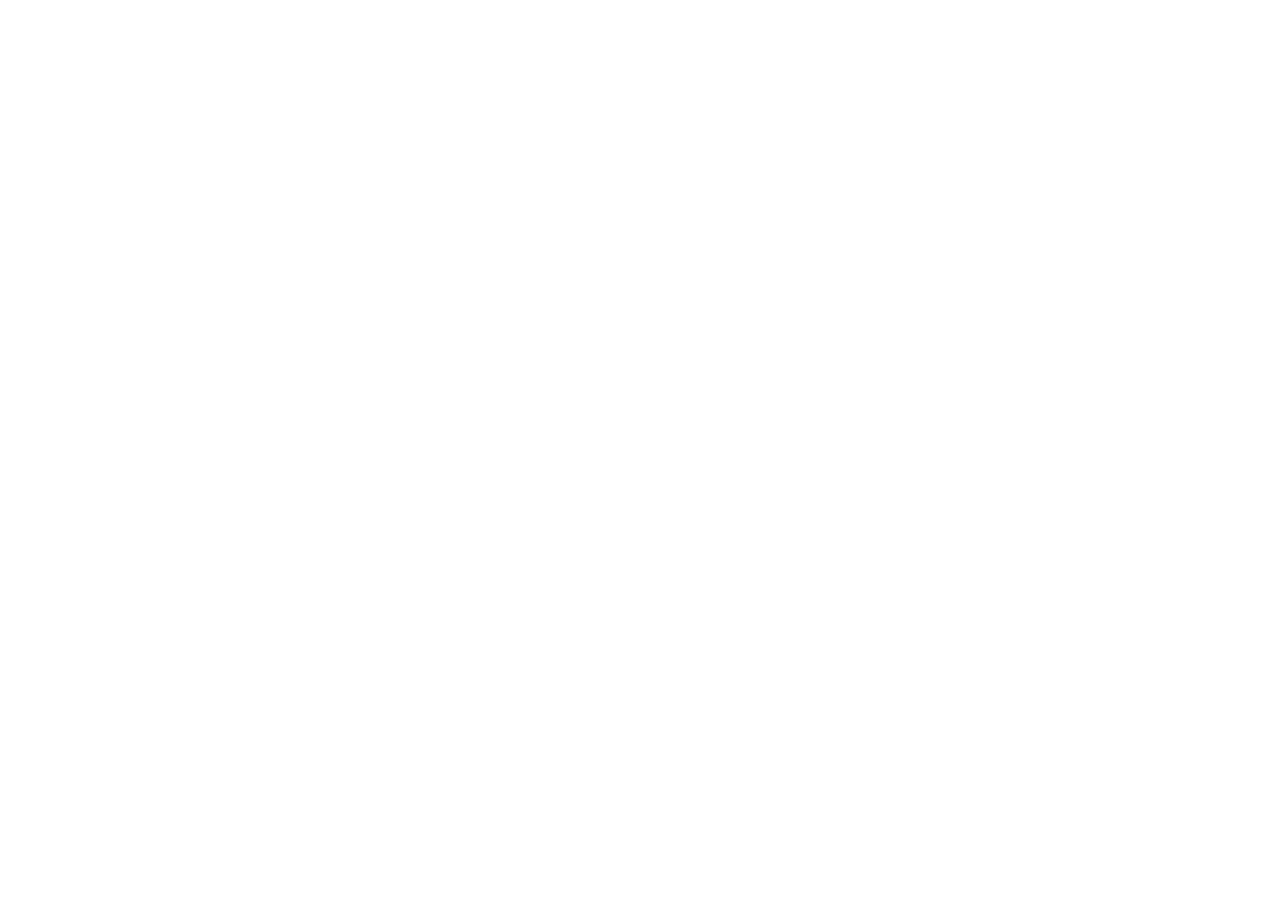
==== web/index.html @ aa8644e4 "uploading files" ====
<!doctype html>
<html lang="en">
  <head>
    <!-- Required meta tags -->
    <meta charset="utf-8">
    <meta name="viewport" content="width=device-width, initial-scale=1, shrink-to-fit=no">
    <link href="https://fonts.googleapis.com/css?family=Roboto:300,400&display=swap" rel="stylesheet">
    <script type="text/javascript" src="/eel.js"></script>
    <link rel="stylesheet" href="fonts/icomoon/style.css">

    <link rel="stylesheet" href="css/owl.carousel.min.css">

    <!-- Bootstrap CSS -->
    <link rel="stylesheet" href="css/bootstrap.min.css">
    
    <!-- Style -->
    <link rel="stylesheet" href="css/style.css">

    <title>Results</title>
  </head>
  <body onload="disp();">
  <script>
    function disp(){
      eel.dispjum()().then((r) => {inh(r);});

    }
    function inh(h){
      cont=document.getElementById("he");
      cont.innerHTML+=h;
     }
  </script>

  <div class="content">
    
    <div class="container">
      <h2 class="mb-5">Results</h2>
      

      <div class="table-responsive" >

        <table class="table table-striped custom-table">
          <thead>
            <tr>
              
              <th scope="col">Order</th>
              <th scope="col">Description</th>
              <th scope="col">Price</th>
              <th scope="col"></th>
            </tr>
          </thead>
          <tbody id="he">
            
          </tbody>
        </table>
      </div>


    </div>

  </div>
    
    

    <script src="js/jquery-3.3.1.min.js"></script>
    <script src="js/popper.min.js"></script>
    <script src="js/bootstrap.min.js"></script>
    <script src="js/main.js"></script>
  </body>
</html>
---- web/fonts/icomoon/style.css ----
@font-face {
  font-family: 'icomoon';
  src:  url('fonts/icomoon.eot?10si43');
  src:  url('fonts/icomoon.eot?10si43#iefix') format('embedded-opentype'),
    url('fonts/icomoon.ttf?10si43') format('truetype'),
    url('fonts/icomoon.woff?10si43') format('woff'),
    url('fonts/icomoon.svg?10si43#icomoon') format('svg');
  font-weight: normal;
  font-style: normal;
}

[class^="icon-"], [class*=" icon-"] {
  /* use !important to prevent issues with browser extensions that change fonts */
  font-family: 'icomoon' !important;
  speak: none;
  font-style: normal;
  font-weight: normal;
  font-variant: normal;
  text-transform: none;
  line-height: 1;

  /* Better Font Rendering =========== */
  -webkit-font-smoothing: antialiased;
  -moz-osx-font-smoothing: grayscale;
}

.icon-asterisk:before {
  content: "\f069";
}
.icon-plus:before {
  content: "\f067";
}
.icon-question:before {
  content: "\f128";
}
.icon-minus:before {
  content: "\f068";
}
.icon-glass:before {
  content: "\f000";
}
.icon-music:before {
  content: "\f001";
}
.icon-search:before {
  content: "\f002";
}
.icon-envelope-o:before {
  content: "\f003";
}
.icon-heart:before {
  content: "\f004";
}
.icon-star:before {
  content: "\f005";
}
.icon-star-o:before {
  content: "\f006";
}
.icon-user:before {
  content: "\f007";
}
.icon-film:before {
  content: "\f008";
}
.icon-th-large:before {
  content: "\f009";
}
.icon-th:before {
  content: "\f00a";
}
.icon-th-list:before {
  content: "\f00b";
}
.icon-check:before {
  content: "\f00c";
}
.icon-close:before {
  content: "\f00d";
}
.icon-remove:before {
  content: "\f00d";
}
.icon-times:before {
  content: "\f00d";
}
.icon-search-plus:before {
  content: "\f00e";
}
.icon-search-minus:before {
  content: "\f010";
}
.icon-power-off:before {
  content: "\f011";
}
.icon-signal:before {
  content: "\f012";
}
.icon-cog:before {
  content: "\f013";
}
.icon-gear:before {
  content: "\f013";
}
.icon-trash-o:before {
  content: "\f014";
}
.icon-home:before {
  content: "\f015";
}
.icon-file-o:before {
  content: "\f016";
}
.icon-clock-o:before {
  content: "\f017";
}
.icon-road:before {
  content: "\f018";
}
.icon-download:before {
  content: "\f019";
}
.icon-arrow-circle-o-down:before {
  content: "\f01a";
}
.icon-arrow-circle-o-up:before {
  content: "\f01b";
}
.icon-inbox:before {
  content: "\f01c";
}
.icon-play-circle-o:before {
  content: "\f01d";
}
.icon-repeat:before {
  content: "\f01e";
}
.icon-rotate-right:before {
  content: "\f01e";
}
.icon-refresh:before {
  content: "\f021";
}
.icon-list-alt:before {
  content: "\f022";
}
.icon-lock:before {
  content: "\f023";
}
.icon-flag:before {
  content: "\f024";
}
.icon-headphones:before {
  content: "\f025";
}
.icon-volume-off:before {
  content: "\f026";
}
.icon-volume-down:before {
  content: "\f027";
}
.icon-volume-up:before {
  content: "\f028";
}
.icon-qrcode:before {
  content: "\f029";
}
.icon-barcode:before {
  content: "\f02a";
}
.icon-tag:before {
  content: "\f02b";
}
.icon-tags:before {
  content: "\f02c";
}
.icon-book:before {
  content: "\f02d";
}
.icon-bookmark:before {
  content: "\f02e";
}
.icon-print:before {
  content: "\f02f";
}
.icon-camera:before {
  content: "\f030";
}
.icon-font:before {
  content: "\f031";
}
.icon-bold:before {
  content: "\f032";
}
.icon-italic:before {
  content: "\f033";
}
.icon-text-height:before {
  content: "\f034";
}
.icon-text-width:before {
  content: "\f035";
}
.icon-align-left:before {
  content: "\f036";
}
.icon-align-center:before {
  content: "\f037";
}
.icon-align-right:before {
  content: "\f038";
}
.icon-align-justify:before {
  content: "\f039";
}
.icon-list:before {
  content: "\f03a";
}
.icon-dedent:before {
  content: "\f03b";
}
.icon-outdent:before {
  content: "\f03b";
}
.icon-indent:before {
  content: "\f03c";
}
.icon-video-camera:before {
  content: "\f03d";
}
.icon-image:before {
  content: "\f03e";
}
.icon-photo:before {
  content: "\f03e";
}
.icon-picture-o:before {
  content: "\f03e";
}
.icon-pencil:before {
  content: "\f040";
}
.icon-map-marker:before {
  content: "\f041";
}
.icon-adjust:before {
  content: "\f042";
}
.icon-tint:before {
  content: "\f043";
}
.icon-edit:before {
  content: "\f044";
}
.icon-pencil-square-o:before {
  content: "\f044";
}
.icon-share-square-o:before {
  content: "\f045";
}
.icon-check-square-o:before {
  content: "\f046";
}
.icon-arrows:before {
  content: "\f047";
}
.icon-step-backward:before {
  content: "\f048";
}
.icon-fast-backward:before {
  content: "\f049";
}
.icon-backward:before {
  content: "\f04a";
}
.icon-play:before {
  content: "\f04b";
}
.icon-pause:before {
  content: "\f04c";
}
.icon-stop:before {
  content: "\f04d";
}
.icon-forward:before {
  content: "\f04e";
}
.icon-fast-forward:before {
  content: "\f050";
}
.icon-step-forward:before {
  content: "\f051";
}
.icon-eject:before {
  content: "\f052";
}
.icon-chevron-left:before {
  content: "\f053";
}
.icon-chevron-right:before {
  content: "\f054";
}
.icon-plus-circle:before {
  content: "\f055";
}
.icon-minus-circle:before {
  content: "\f056";
}
.icon-times-circle:before {
  content: "\f057";
}
.icon-check-circle:before {
  content: "\f058";
}
.icon-question-circle:before {
  content: "\f059";
}
.icon-info-circle:before {
  content: "\f05a";
}
.icon-crosshairs:before {
  content: "\f05b";
}
.icon-times-circle-o:before {
  content: "\f05c";
}
.icon-check-circle-o:before {
  content: "\f05d";
}
.icon-ban:before {
  content: "\f05e";
}
.icon-arrow-left:before {
  content: "\f060";
}
.icon-arrow-right:before {
  content: "\f061";
}
.icon-arrow-up:before {
  content: "\f062";
}
.icon-arrow-down:before {
  content: "\f063";
}
.icon-mail-forward:before {
  content: "\f064";
}
.icon-share:before {
  content: "\f064";
}
.icon-expand:before {
  content: "\f065";
}
.icon-compress:before {
  content: "\f066";
}
.icon-exclamation-circle:before {
  content: "\f06a";
}
.icon-gift:before {
  content: "\f06b";
}
.icon-leaf:before {
  content: "\f06c";
}
.icon-fire:before {
  content: "\f06d";
}
.icon-eye:before {
  content: "\f06e";
}
.icon-eye-slash:before {
  content: "\f070";
}
.icon-exclamation-triangle:before {
  content: "\f071";
}
.icon-warning:before {
  content: "\f071";
}
.icon-plane:before {
  content: "\f072";
}
.icon-calendar:before {
  content: "\f073";
}
.icon-random:before {
  content: "\f074";
}
.icon-comment:before {
  content: "\f075";
}
.icon-magnet:before {
  content: "\f076";
}
.icon-chevron-up:before {
  content: "\f077";
}
.icon-chevron-down:before {
  content: "\f078";
}
.icon-retweet:before {
  content: "\f079";
}
.icon-shopping-cart:before {
  content: "\f07a";
}
.icon-folder:before {
  content: "\f07b";
}
.icon-folder-open:before {
  content: "\f07c";
}
.icon-arrows-v:before {
  content: "\f07d";
}
.icon-arrows-h:before {
  content: "\f07e";
}
.icon-bar-chart:before {
  content: "\f080";
}
.icon-bar-chart-o:before {
  content: "\f080";
}
.icon-twitter-square:before {
  content: "\f081";
}
.icon-facebook-square:before {
  content: "\f082";
}
.icon-camera-retro:before {
  content: "\f083";
}
.icon-key:before {
  content: "\f084";
}
.icon-cogs:before {
  content: "\f085";
}
.icon-gears:before {
  content: "\f085";
}
.icon-comments:before {
  content: "\f086";
}
.icon-thumbs-o-up:before {
  content: "\f087";
}
.icon-thumbs-o-down:before {
  content: "\f088";
}
.icon-star-half:before {
  content: "\f089";
}
.icon-heart-o:before {
  content: "\f08a";
}
.icon-sign-out:before {
  content: "\f08b";
}
.icon-linkedin-square:before {
  content: "\f08c";
}
.icon-thumb-tack:before {
  content: "\f08d";
}
.icon-external-link:before {
  content: "\f08e";
}
.icon-sign-in:before {
  content: "\f090";
}
.icon-trophy:before {
  content: "\f091";
}
.icon-github-square:before {
  content: "\f092";
}
.icon-upload:before {
  content: "\f093";
}
.icon-lemon-o:before {
  content: "\f094";
}
.icon-phone:before {
  content: "\f095";
}
.icon-square-o:before {
  content: "\f096";
}
.icon-bookmark-o:before {
  content: "\f097";
}
.icon-phone-square:before {
  content: "\f098";
}
.icon-twitter:before {
  content: "\f099";
}
.icon-facebook:before {
  content: "\f09a";
}
.icon-facebook-f:before {
  content: "\f09a";
}
.icon-github:before {
  content: "\f09b";
}
.icon-unlock:before {
  content: "\f09c";
}
.icon-credit-card:before {
  content: "\f09d";
}
.icon-feed:before {
  content: "\f09e";
}
.icon-rss:before {
  content: "\f09e";
}
.icon-hdd-o:before {
  content: "\f0a0";
}
.icon-bullhorn:before {
  content: "\f0a1";
}
.icon-bell-o:before {
  content: "\f0a2";
}
.icon-certificate:before {
  content: "\f0a3";
}
.icon-hand-o-right:before {
  content: "\f0a4";
}
.icon-hand-o-left:before {
  content: "\f0a5";
}
.icon-hand-o-up:before {
  content: "\f0a6";
}
.icon-hand-o-down:before {
  content: "\f0a7";
}
.icon-arrow-circle-left:before {
  content: "\f0a8";
}
.icon-arrow-circle-right:before {
  content: "\f0a9";
}
.icon-arrow-circle-up:before {
  content: "\f0aa";
}
.icon-arrow-circle-down:before {
  content: "\f0ab";
}
.icon-globe:before {
  content: "\f0ac";
}
.icon-wrench:before {
  content: "\f0ad";
}
.icon-tasks:before {
  content: "\f0ae";
}
.icon-filter:before {
  content: "\f0b0";
}
.icon-briefcase:before {
  content: "\f0b1";
}
.icon-arrows-alt:before {
  content: "\f0b2";
}
.icon-group:before {
  content: "\f0c0";
}
.icon-users:before {
  content: "\f0c0";
}
.icon-chain:before {
  content: "\f0c1";
}
.icon-link:before {
  content: "\f0c1";
}
.icon-cloud:before {
  content: "\f0c2";
}
.icon-flask:before {
  content: "\f0c3";
}
.icon-cut:before {
  content: "\f0c4";
}
.icon-scissors:before {
  content: "\f0c4";
}
.icon-copy:before {
  content: "\f0c5";
}
.icon-files-o:before {
  content: "\f0c5";
}
.icon-paperclip:before {
  content: "\f0c6";
}
.icon-floppy-o:before {
  content: "\f0c7";
}
.icon-save:before {
  content: "\f0c7";
}
.icon-square:before {
  content: "\f0c8";
}
.icon-bars:before {
  content: "\f0c9";
}
.icon-navicon:before {
  content: "\f0c9";
}
.icon-reorder:before {
  content: "\f0c9";
}
.icon-list-ul:before {
  content: "\f0ca";
}
.icon-list-ol:before {
  content: "\f0cb";
}
.icon-strikethrough:before {
  content: "\f0cc";
}
.icon-underline:before {
  content: "\f0cd";
}
.icon-table:before {
  content: "\f0ce";
}
.icon-magic:before {
  content: "\f0d0";
}
.icon-truck:before {
  content: "\f0d1";
}
.icon-pinterest:before {
  content: "\f0d2";
}
.icon-pinterest-square:before {
  content: "\f0d3";
}
.icon-google-plus-square:before {
  content: "\f0d4";
}
.icon-google-plus:before {
  content: "\f0d5";
}
.icon-money:before {
  content: "\f0d6";
}
.icon-caret-down:before {
  content: "\f0d7";
}
.icon-caret-up:before {
  content: "\f0d8";
}
.icon-caret-left:before {
  content: "\f0d9";
}
.icon-caret-right:before {
  content: "\f0da";
}
.icon-columns:before {
  content: "\f0db";
}
.icon-sort:before {
  content: "\f0dc";
}
.icon-unsorted:before {
  content: "\f0dc";
}
.icon-sort-desc:before {
  content: "\f0dd";
}
.icon-sort-down:before {
  content: "\f0dd";
}
.icon-sort-asc:before {
  content: "\f0de";
}
.icon-sort-up:before {
  content: "\f0de";
}
.icon-envelope:before {
  content: "\f0e0";
}
.icon-linkedin:before {
  content: "\f0e1";
}
.icon-rotate-left:before {
  content: "\f0e2";
}
.icon-undo:before {
  content: "\f0e2";
}
.icon-gavel:before {
  content: "\f0e3";
}
.icon-legal:before {
  content: "\f0e3";
}
.icon-dashboard:before {
  content: "\f0e4";
}
.icon-tachometer:before {
  content: "\f0e4";
}
.icon-comment-o:before {
  content: "\f0e5";
}
.icon-comments-o:before {
  content: "\f0e6";
}
.icon-bolt:before {
  content: "\f0e7";
}
.icon-flash:before {
  content: "\f0e7";
}
.icon-sitemap:before {
  content: "\f0e8";
}
.icon-umbrella:before {
  content: "\f0e9";
}
.icon-clipboard:before {
  content: "\f0ea";
}
.icon-paste:before {
  content: "\f0ea";
}
.icon-lightbulb-o:before {
  content: "\f0eb";
}
.icon-exchange:before {
  content: "\f0ec";
}
.icon-cloud-download:before {
  content: "\f0ed";
}
.icon-cloud-upload:before {
  content: "\f0ee";
}
.icon-user-md:before {
  content: "\f0f0";
}
.icon-stethoscope:before {
  content: "\f0f1";
}
.icon-suitcase:before {
  content: "\f0f2";
}
.icon-bell:before {
  content: "\f0f3";
}
.icon-coffee:before {
  content: "\f0f4";
}
.icon-cutlery:before {
  content: "\f0f5";
}
.icon-file-text-o:before {
  content: "\f0f6";
}
.icon-building-o:before {
  content: "\f0f7";
}
.icon-hospital-o:before {
  content: "\f0f8";
}
.icon-ambulance:before {
  content: "\f0f9";
}
.icon-medkit:before {
  content: "\f0fa";
}
.icon-fighter-jet:before {
  content: "\f0fb";
}
.icon-beer:before {
  content: "\f0fc";
}
.icon-h-square:before {
  content: "\f0fd";
}
.icon-plus-square:before {
  content: "\f0fe";
}
.icon-angle-double-left:before {
  content: "\f100";
}
.icon-angle-double-right:before {
  content: "\f101";
}
.icon-angle-double-up:before {
  content: "\f102";
}
.icon-angle-double-down:before {
  content: "\f103";
}
.icon-angle-left:before {
  content: "\f104";
}
.icon-angle-right:before {
  content: "\f105";
}
.icon-angle-up:before {
  content: "\f106";
}
.icon-angle-down:before {
  content: "\f107";
}
.icon-desktop:before {
  content: "\f108";
}
.icon-laptop:before {
  content: "\f109";
}
.icon-tablet:before {
  content: "\f10a";
}
.icon-mobile:before {
  content: "\f10b";
}
.icon-mobile-phone:before {
  content: "\f10b";
}
.icon-circle-o:before {
  content: "\f10c";
}
.icon-quote-left:before {
  content: "\f10d";
}
.icon-quote-right:before {
  content: "\f10e";
}
.icon-spinner:before {
  content: "\f110";
}
.icon-circle:before {
  content: "\f111";
}
.icon-mail-reply:before {
  content: "\f112";
}
.icon-reply:before {
  content: "\f112";
}
.icon-github-alt:before {
  content: "\f113";
}
.icon-folder-o:before {
  content: "\f114";
}
.icon-folder-open-o:before {
  content: "\f115";
}
.icon-smile-o:before {
  content: "\f118";
}
.icon-frown-o:before {
  content: "\f119";
}
.icon-meh-o:before {
  content: "\f11a";
}
.icon-gamepad:before {
  content: "\f11b";
}
.icon-keyboard-o:before {
  content: "\f11c";
}
.icon-flag-o:before {
  content: "\f11d";
}
.icon-flag-checkered:before {
  content: "\f11e";
}
.icon-terminal:before {
  content: "\f120";
}
.icon-code:before {
  content: "\f121";
}
.icon-mail-reply-all:before {
  content: "\f122";
}
.icon-reply-all:before {
  content: "\f122";
}
.icon-star-half-empty:before {
  content: "\f123";
}
.icon-star-half-full:before {
  content: "\f123";
}
.icon-star-half-o:before {
  content: "\f123";
}
.icon-location-arrow:before {
  content: "\f124";
}
.icon-crop:before {
  content: "\f125";
}
.icon-code-fork:before {
  content: "\f126";
}
.icon-chain-broken:before {
  content: "\f127";
}
.icon-unlink:before {
  content: "\f127";
}
.icon-info:before {
  content: "\f129";
}
.icon-exclamation:before {
  content: "\f12a";
}
.icon-superscript:before {
  content: "\f12b";
}
.icon-subscript:before {
  content: "\f12c";
}
.icon-eraser:before {
  content: "\f12d";
}
.icon-puzzle-piece:before {
  content: "\f12e";
}
.icon-microphone:before {
  content: "\f130";
}
.icon-microphone-slash:before {
  content: "\f131";
}
.icon-shield:before {
  content: "\f132";
}
.icon-calendar-o:before {
  content: "\f133";
}
.icon-fire-extinguisher:before {
  content: "\f134";
}
.icon-rocket:before {
  content: "\f135";
}
.icon-maxcdn:before {
  content: "\f136";
}
.icon-chevron-circle-left:before {
  content: "\f137";
}
.icon-chevron-circle-right:before {
  content: "\f138";
}
.icon-chevron-circle-up:before {
  content: "\f139";
}
.icon-chevron-circle-down:before {
  content: "\f13a";
}
.icon-html5:before {
  content: "\f13b";
}
.icon-css3:before {
  content: "\f13c";
}
.icon-anchor:before {
  content: "\f13d";
}
.icon-unlock-alt:before {
  content: "\f13e";
}
.icon-bullseye:before {
  content: "\f140";
}
.icon-ellipsis-h:before {
  content: "\f141";
}
.icon-ellipsis-v:before {
  content: "\f142";
}
.icon-rss-square:before {
  content: "\f143";
}
.icon-play-circle:before {
  content: "\f144";
}
.icon-ticket:before {
  content: "\f145";
}
.icon-minus-square:before {
  content: "\f146";
}
.icon-minus-square-o:before {
  content: "\f147";
}
.icon-level-up:before {
  content: "\f148";
}
.icon-level-down:before {
  content: "\f149";
}
.icon-check-square:before {
  content: "\f14a";
}
.icon-pencil-square:before {
  content: "\f14b";
}
.icon-external-link-square:before {
  content: "\f14c";
}
.icon-share-square:before {
  content: "\f14d";
}
.icon-compass:before {
  content: "\f14e";
}
.icon-caret-square-o-down:before {
  content: "\f150";
}
.icon-toggle-down:before {
  content: "\f150";
}
.icon-caret-square-o-up:before {
  content: "\f151";
}
.icon-toggle-up:before {
  content: "\f151";
}
.icon-caret-square-o-right:before {
  content: "\f152";
}
.icon-toggle-right:before {
  content: "\f152";
}
.icon-eur:before {
  content: "\f153";
}
.icon-euro:before {
  content: "\f153";
}
.icon-gbp:before {
  content: "\f154";
}
.icon-dollar:before {
  content: "\f155";
}
.icon-usd:before {
  content: "\f155";
}
.icon-inr:before {
  content: "\f156";
}
.icon-rupee:before {
  content: "\f156";
}
.icon-cny:before {
  content: "\f157";
}
.icon-jpy:before {
  content: "\f157";
}
.icon-rmb:before {
  content: "\f157";
}
.icon-yen:before {
  content: "\f157";
}
.icon-rouble:before {
  content: "\f158";
}
.icon-rub:before {
  content: "\f158";
}
.icon-ruble:before {
  content: "\f158";
}
.icon-krw:before {
  content: "\f159";
}
.icon-won:before {
  content: "\f159";
}
.icon-bitcoin:before {
  content: "\f15a";
}
.icon-btc:before {
  content: "\f15a";
}
.icon-file:before {
  content: "\f15b";
}
.icon-file-text:before {
  content: "\f15c";
}
.icon-sort-alpha-asc:before {
  content: "\f15d";
}
.icon-sort-alpha-desc:before {
  content: "\f15e";
}
.icon-sort-amount-asc:before {
  content: "\f160";
}
.icon-sort-amount-desc:before {
  content: "\f161";
}
.icon-sort-numeric-asc:before {
  content: "\f162";
}
.icon-sort-numeric-desc:before {
  content: "\f163";
}
.icon-thumbs-up:before {
  content: "\f164";
}
.icon-thumbs-down:before {
  content: "\f165";
}
.icon-youtube-square:before {
  content: "\f166";
}
.icon-youtube:before {
  content: "\f167";
}
.icon-xing:before {
  content: "\f168";
}
.icon-xing-square:before {
  content: "\f169";
}
.icon-youtube-play:before {
  content: "\f16a";
}
.icon-dropbox:before {
  content: "\f16b";
}
.icon-stack-overflow:before {
  content: "\f16c";
}
.icon-instagram:before {
  content: "\f16d";
}
.icon-flickr:before {
  content: "\f16e";
}
.icon-adn:before {
  content: "\f170";
}
.icon-bitbucket:before {
  content: "\f171";
}
.icon-bitbucket-square:before {
  content: "\f172";
}
.icon-tumblr:before {
  content: "\f173";
}
.icon-tumblr-square:before {
  content: "\f174";
}
.icon-long-arrow-down:before {
  content: "\f175";
}
.icon-long-arrow-up:before {
  content: "\f176";
}
.icon-long-arrow-left:before {
  content: "\f177";
}
.icon-long-arrow-right:before {
  content: "\f178";
}
.icon-apple:before {
  content: "\f179";
}
.icon-windows:before {
  content: "\f17a";
}
.icon-android:before {
  content: "\f17b";
}
.icon-linux:before {
  content: "\f17c";
}
.icon-dribbble:before {
  content: "\f17d";
}
.icon-skype:before {
  content: "\f17e";
}
.icon-foursquare:before {
  content: "\f180";
}
.icon-trello:before {
  content: "\f181";
}
.icon-female:before {
  content: "\f182";
}
.icon-male:before {
  content: "\f183";
}
.icon-gittip:before {
  content: "\f184";
}
.icon-gratipay:before {
  content: "\f184";
}
.icon-sun-o:before {
  content: "\f185";
}
.icon-moon-o:before {
  content: "\f186";
}
.icon-archive:before {
  content: "\f187";
}
.icon-bug:before {
  content: "\f188";
}
.icon-vk:before {
  content: "\f189";
}
.icon-weibo:before {
  content: "\f18a";
}
.icon-renren:before {
  content: "\f18b";
}
.icon-pagelines:before {
  content: "\f18c";
}
.icon-stack-exchange:before {
  content: "\f18d";
}
.icon-arrow-circle-o-right:before {
  content: "\f18e";
}
.icon-arrow-circle-o-left:before {
  content: "\f190";
}
.icon-caret-square-o-left:before {
  content: "\f191";
}
.icon-toggle-left:before {
  content: "\f191";
}
.icon-dot-circle-o:before {
  content: "\f192";
}
.icon-wheelchair:before {
  content: "\f193";
}
.icon-vimeo-square:before {
  content: "\f194";
}
.icon-try:before {
  content: "\f195";
}
.icon-turkish-lira:before {
  content: "\f195";
}
.icon-plus-square-o:before {
  content: "\f196";
}
.icon-space-shuttle:before {
  content: "\f197";
}
.icon-slack:before {
  content: "\f198";
}
.icon-envelope-square:before {
  content: "\f199";
}
.icon-wordpress:before {
  content: "\f19a";
}
.icon-openid:before {
  content: "\f19b";
}
.icon-bank:before {
  content: "\f19c";
}
.icon-institution:before {
  content: "\f19c";
}
.icon-university:before {
  content: "\f19c";
}
.icon-graduation-cap:before {
  content: "\f19d";
}
.icon-mortar-board:before {
  content: "\f19d";
}
.icon-yahoo:before {
  content: "\f19e";
}
.icon-google:before {
  content: "\f1a0";
}
.icon-reddit:before {
  content: "\f1a1";
}
.icon-reddit-square:before {
  content: "\f1a2";
}
.icon-stumbleupon-circle:before {
  content: "\f1a3";
}
.icon-stumbleupon:before {
  content: "\f1a4";
}
.icon-delicious:before {
  content: "\f1a5";
}
.icon-digg:before {
  content: "\f1a6";
}
.icon-pied-piper-pp:before {
  content: "\f1a7";
}
.icon-pied-piper-alt:before {
  content: "\f1a8";
}
.icon-drupal:before {
  content: "\f1a9";
}
.icon-joomla:before {
  content: "\f1aa";
}
.icon-language:before {
  content: "\f1ab";
}
.icon-fax:before {
  content: "\f1ac";
}
.icon-building:before {
  content: "\f1ad";
}
.icon-child:before {
  content: "\f1ae";
}
.icon-paw:before {
  content: "\f1b0";
}
.icon-spoon:before {
  content: "\f1b1";
}
.icon-cube:before {
  content: "\f1b2";
}
.icon-cubes:before {
  content: "\f1b3";
}
.icon-behance:before {
  content: "\f1b4";
}
.icon-behance-square:before {
  content: "\f1b5";
}
.icon-steam:before {
  content: "\f1b6";
}
.icon-steam-square:before {
  content: "\f1b7";
}
.icon-recycle:before {
  content: "\f1b8";
}
.icon-automobile:before {
  content: "\f1b9";
}
.icon-car:before {
  content: "\f1b9";
}
.icon-cab:before {
  content: "\f1ba";
}
.icon-taxi:before {
  content: "\f1ba";
}
.icon-tree:before {
  content: "\f1bb";
}
.icon-spotify:before {
  content: "\f1bc";
}
.icon-deviantart:before {
  content: "\f1bd";
}
.icon-soundcloud:before {
  content: "\f1be";
}
.icon-database:before {
  content: "\f1c0";
}
.icon-file-pdf-o:before {
  content: "\f1c1";
}
.icon-file-word-o:before {
  content: "\f1c2";
}
.icon-file-excel-o:before {
  content: "\f1c3";
}
.icon-file-powerpoint-o:before {
  content: "\f1c4";
}
.icon-file-image-o:before {
  content: "\f1c5";
}
.icon-file-photo-o:before {
  content: "\f1c5";
}
.icon-file-picture-o:before {
  content: "\f1c5";
}
.icon-file-archive-o:before {
  content: "\f1c6";
}
.icon-file-zip-o:before {
  content: "\f1c6";
}
.icon-file-audio-o:before {
  content: "\f1c7";
}
.icon-file-sound-o:before {
  content: "\f1c7";
}
.icon-file-movie-o:before {
  content: "\f1c8";
}
.icon-file-video-o:before {
  content: "\f1c8";
}
.icon-file-code-o:before {
  content: "\f1c9";
}
.icon-vine:before {
  content: "\f1ca";
}
.icon-codepen:before {
  content: "\f1cb";
}
.icon-jsfiddle:before {
  content: "\f1cc";
}
.icon-life-bouy:before {
  content: "\f1cd";
}
.icon-life-buoy:before {
  content: "\f1cd";
}
.icon-life-ring:before {
  content: "\f1cd";
}
.icon-life-saver:before {
  content: "\f1cd";
}
.icon-support:before {
  content: "\f1cd";
}
.icon-circle-o-notch:before {
  content: "\f1ce";
}
.icon-ra:before {
  content: "\f1d0";
}
.icon-rebel:before {
  content: "\f1d0";
}
.icon-resistance:before {
  content: "\f1d0";
}
.icon-empire:before {
  content: "\f1d1";
}
.icon-ge:before {
  content: "\f1d1";
}
.icon-git-square:before {
  content: "\f1d2";
}
.icon-git:before {
  content: "\f1d3";
}
.icon-hacker-news:before {
  content: "\f1d4";
}
.icon-y-combinator-square:before {
  content: "\f1d4";
}
.icon-yc-square:before {
  content: "\f1d4";
}
.icon-tencent-weibo:before {
  content: "\f1d5";
}
.icon-qq:before {
  content: "\f1d6";
}
.icon-wechat:before {
  content: "\f1d7";
}
.icon-weixin:before {
  content: "\f1d7";
}
.icon-paper-plane:before {
  content: "\f1d8";
}
.icon-send:before {
  content: "\f1d8";
}
.icon-paper-plane-o:before {
  content: "\f1d9";
}
.icon-send-o:before {
  content: "\f1d9";
}
.icon-history:before {
  content: "\f1da";
}
.icon-circle-thin:before {
  content: "\f1db";
}
.icon-header:before {
  content: "\f1dc";
}
.icon-paragraph:before {
  content: "\f1dd";
}
.icon-sliders:before {
  content: "\f1de";
}
.icon-share-alt:before {
  content: "\f1e0";
}
.icon-share-alt-square:before {
  content: "\f1e1";
}
.icon-bomb:before {
  content: "\f1e2";
}
.icon-futbol-o:before {
  content: "\f1e3";
}
.icon-soccer-ball-o:before {
  content: "\f1e3";
}
.icon-tty:before {
  content: "\f1e4";
}
.icon-binoculars:before {
  content: "\f1e5";
}
.icon-plug:before {
  content: "\f1e6";
}
.icon-slideshare:before {
  content: "\f1e7";
}
.icon-twitch:before {
  content: "\f1e8";
}
.icon-yelp:before {
  content: "\f1e9";
}
.icon-newspaper-o:before {
  content: "\f1ea";
}
.icon-wifi:before {
  content: "\f1eb";
}
.icon-calculator:before {
  content: "\f1ec";
}
.icon-paypal:before {
  content: "\f1ed";
}
.icon-google-wallet:before {
  content: "\f1ee";
}
.icon-cc-visa:before {
  content: "\f1f0";
}
.icon-cc-mastercard:before {
  content: "\f1f1";
}
.icon-cc-discover:before {
  content: "\f1f2";
}
.icon-cc-amex:before {
  content: "\f1f3";
}
.icon-cc-paypal:before {
  content: "\f1f4";
}
.icon-cc-stripe:before {
  content: "\f1f5";
}
.icon-bell-slash:before {
  content: "\f1f6";
}
.icon-bell-slash-o:before {
  content: "\f1f7";
}
.icon-trash:before {
  content: "\f1f8";
}
.icon-copyright:before {
  content: "\f1f9";
}
.icon-at:before {
  content: "\f1fa";
}
.icon-eyedropper:before {
  content: "\f1fb";
}
.icon-paint-brush:before {
  content: "\f1fc";
}
.icon-birthday-cake:before {
  content: "\f1fd";
}
.icon-area-chart:before {
  content: "\f1fe";
}
.icon-pie-chart:before {
  content: "\f200";
}
.icon-line-chart:before {
  content: "\f201";
}
.icon-lastfm:before {
  content: "\f202";
}
.icon-lastfm-square:before {
  content: "\f203";
}
.icon-toggle-off:before {
  content: "\f204";
}
.icon-toggle-on:before {
  content: "\f205";
}
.icon-bicycle:before {
  content: "\f206";
}
.icon-bus:before {
  content: "\f207";
}
.icon-ioxhost:before {
  content: "\f208";
}
.icon-angellist:before {
  content: "\f209";
}
.icon-cc:before {
  content: "\f20a";
}
.icon-ils:before {
  content: "\f20b";
}
.icon-shekel:before {
  content: "\f20b";
}
.icon-sheqel:before {
  content: "\f20b";
}
.icon-meanpath:before {
  content: "\f20c";
}
.icon-buysellads:before {
  content: "\f20d";
}
.icon-connectdevelop:before {
  content: "\f20e";
}
.icon-dashcube:before {
  content: "\f210";
}
.icon-forumbee:before {
  content: "\f211";
}
.icon-leanpub:before {
  content: "\f212";
}
.icon-sellsy:before {
  content: "\f213";
}
.icon-shirtsinbulk:before {
  content: "\f214";
}
.icon-simplybuilt:before {
  content: "\f215";
}
.icon-skyatlas:before {
  content: "\f216";
}
.icon-cart-plus:before {
  content: "\f217";
}
.icon-cart-arrow-down:before {
  content: "\f218";
}
.icon-diamond:before {
  content: "\f219";
}
.icon-ship:before {
  content: "\f21a";
}
.icon-user-secret:before {
  content: "\f21b";
}
.icon-motorcycle:before {
  content: "\f21c";
}
.icon-street-view:before {
  content: "\f21d";
}
.icon-heartbeat:before {
  content: "\f21e";
}
.icon-venus:before {
  content: "\f221";
}
.icon-mars:before {
  content: "\f222";
}
.icon-mercury:before {
  content: "\f223";
}
.icon-intersex:before {
  content: "\f224";
}
.icon-transgender:before {
  content: "\f224";
}
.icon-transgender-alt:before {
  content: "\f225";
}
.icon-venus-double:before {
  content: "\f226";
}
.icon-mars-double:before {
  content: "\f227";
}
.icon-venus-mars:before {
  content: "\f228";
}
.icon-mars-stroke:before {
  content: "\f229";
}
.icon-mars-stroke-v:before {
  content: "\f22a";
}
.icon-mars-stroke-h:before {
  content: "\f22b";
}
.icon-neuter:before {
  content: "\f22c";
}
.icon-genderless:before {
  content: "\f22d";
}
.icon-facebook-official:before {
  content: "\f230";
}
.icon-pinterest-p:before {
  content: "\f231";
}
.icon-whatsapp:before {
  content: "\f232";
}
.icon-server:before {
  content: "\f233";
}
.icon-user-plus:before {
  content: "\f234";
}
.icon-user-times:before {
  content: "\f235";
}
.icon-bed:before {
  content: "\f236";
}
.icon-hotel:before {
  content: "\f236";
}
.icon-viacoin:before {
  content: "\f237";
}
.icon-train:before {
  content: "\f238";
}
.icon-subway:before {
  content: "\f239";
}
.icon-medium:before {
  content: "\f23a";
}
.icon-y-combinator:before {
  content: "\f23b";
}
.icon-yc:before {
  content: "\f23b";
}
.icon-optin-monster:before {
  content: "\f23c";
}
.icon-opencart:before {
  content: "\f23d";
}
.icon-expeditedssl:before {
  content: "\f23e";
}
.icon-battery:before {
  content: "\f240";
}
.icon-battery-4:before {
  content: "\f240";
}
.icon-battery-full:before {
  content: "\f240";
}
.icon-battery-3:before {
  content: "\f241";
}
.icon-battery-three-quarters:before {
  content: "\f241";
}
.icon-battery-2:before {
  content: "\f242";
}
.icon-battery-half:before {
  content: "\f242";
}
.icon-battery-1:before {
  content: "\f243";
}
.icon-battery-quarter:before {
  content: "\f243";
}
.icon-battery-0:before {
  content: "\f244";
}
.icon-battery-empty:before {
  content: "\f244";
}
.icon-mouse-pointer:before {
  content: "\f245";
}
.icon-i-cursor:before {
  content: "\f246";
}
.icon-object-group:before {
  content: "\f247";
}
.icon-object-ungroup:before {
  content: "\f248";
}
.icon-sticky-note:before {
  content: "\f249";
}
.icon-sticky-note-o:before {
  content: "\f24a";
}
.icon-cc-jcb:before {
  content: "\f24b";
}
.icon-cc-diners-club:before {
  content: "\f24c";
}
.icon-clone:before {
  content: "\f24d";
}
.icon-balance-scale:before {
  content: "\f24e";
}
.icon-hourglass-o:before {
  content: "\f250";
}
.icon-hourglass-1:before {
  content: "\f251";
}
.icon-hourglass-start:before {
  content: "\f251";
}
.icon-hourglass-2:before {
  content: "\f252";
}
.icon-hourglass-half:before {
  content: "\f252";
}
.icon-hourglass-3:before {
  content: "\f253";
}
.icon-hourglass-end:before {
  content: "\f253";
}
.icon-hourglass:before {
  content: "\f254";
}
.icon-hand-grab-o:before {
  content: "\f255";
}
.icon-hand-rock-o:before {
  content: "\f255";
}
.icon-hand-paper-o:before {
  content: "\f256";
}
.icon-hand-stop-o:before {
  content: "\f256";
}
.icon-hand-scissors-o:before {
  content: "\f257";
}
.icon-hand-lizard-o:before {
  content: "\f258";
}
.icon-hand-spock-o:before {
  content: "\f259";
}
.icon-hand-pointer-o:before {
  content: "\f25a";
}
.icon-hand-peace-o:before {
  content: "\f25b";
}
.icon-trademark:before {
  content: "\f25c";
}
.icon-registered:before {
  content: "\f25d";
}
.icon-creative-commons:before {
  content: "\f25e";
}
.icon-gg:before {
  content: "\f260";
}
.icon-gg-circle:before {
  content: "\f261";
}
.icon-tripadvisor:before {
  content: "\f262";
}
.icon-odnoklassniki:before {
  content: "\f263";
}
.icon-odnoklassniki-square:before {
  content: "\f264";
}
.icon-get-pocket:before {
  content: "\f265";
}
.icon-wikipedia-w:before {
  content: "\f266";
}
.icon-safari:before {
  content: "\f267";
}
.icon-chrome:before {
  content: "\f268";
}
.icon-firefox:before {
  content: "\f269";
}
.icon-opera:before {
  content: "\f26a";
}
.icon-internet-explorer:before {
  content: "\f26b";
}
.icon-television:before {
  content: "\f26c";
}
.icon-tv:before {
  content: "\f26c";
}
.icon-contao:before {
  content: "\f26d";
}
.icon-500px:before {
  content: "\f26e";
}
.icon-amazon:before {
  content: "\f270";
}
.icon-calendar-plus-o:before {
  content: "\f271";
}
.icon-calendar-minus-o:before {
  content: "\f272";
}
.icon-calendar-times-o:before {
  content: "\f273";
}
.icon-calendar-check-o:before {
  content: "\f274";
}
.icon-industry:before {
  content: "\f275";
}
.icon-map-pin:before {
  content: "\f276";
}
.icon-map-signs:before {
  content: "\f277";
}
.icon-map-o:before {
  content: "\f278";
}
.icon-map:before {
  content: "\f279";
}
.icon-commenting:before {
  content: "\f27a";
}
.icon-commenting-o:before {
  content: "\f27b";
}
.icon-houzz:before {
  content: "\f27c";
}
.icon-vimeo:before {
  content: "\f27d";
}
.icon-black-tie:before {
  content: "\f27e";
}
.icon-fonticons:before {
  content: "\f280";
}
.icon-reddit-alien:before {
  content: "\f281";
}
.icon-edge:before {
  content: "\f282";
}
.icon-credit-card-alt:before {
  content: "\f283";
}
.icon-codiepie:before {
  content: "\f284";
}
.icon-modx:before {
  content: "\f285";
}
.icon-fort-awesome:before {
  content: "\f286";
}
.icon-usb:before {
  content: "\f287";
}
.icon-product-hunt:before {
  content: "\f288";
}
.icon-mixcloud:before {
  content: "\f289";
}
.icon-scribd:before {
  content: "\f28a";
}
.icon-pause-circle:before {
  content: "\f28b";
}
.icon-pause-circle-o:before {
  content: "\f28c";
}
.icon-stop-circle:before {
  content: "\f28d";
}
.icon-stop-circle-o:before {
  content: "\f28e";
}
.icon-shopping-bag:before {
  content: "\f290";
}
.icon-shopping-basket:before {
  content: "\f291";
}
.icon-hashtag:before {
  content: "\f292";
}
.icon-bluetooth:before {
  content: "\f293";
}
.icon-bluetooth-b:before {
  content: "\f294";
}
.icon-percent:before {
  content: "\f295";
}
.icon-gitlab:before {
  content: "\f296";
}
.icon-wpbeginner:before {
  content: "\f297";
}
.icon-wpforms:before {
  content: "\f298";
}
.icon-envira:before {
  content: "\f299";
}
.icon-universal-access:before {
  content: "\f29a";
}
.icon-wheelchair-alt:before {
  content: "\f29b";
}
.icon-question-circle-o:before {
  content: "\f29c";
}
.icon-blind:before {
  content: "\f29d";
}
.icon-audio-description:before {
  content: "\f29e";
}
.icon-volume-control-phone:before {
  content: "\f2a0";
}
.icon-braille:before {
  content: "\f2a1";
}
.icon-assistive-listening-systems:before {
  content: "\f2a2";
}
.icon-american-sign-language-interpreting:before {
  content: "\f2a3";
}
.icon-asl-interpreting:before {
  content: "\f2a3";
}
.icon-deaf:before {
  content: "\f2a4";
}
.icon-deafness:before {
  content: "\f2a4";
}
.icon-hard-of-hearing:before {
  content: "\f2a4";
}
.icon-glide:before {
  content: "\f2a5";
}
.icon-glide-g:before {
  content: "\f2a6";
}
.icon-sign-language:before {
  content: "\f2a7";
}
.icon-signing:before {
  content: "\f2a7";
}
.icon-low-vision:before {
  content: "\f2a8";
}
.icon-viadeo:before {
  content: "\f2a9";
}
.icon-viadeo-square:before {
  content: "\f2aa";
}
.icon-snapchat:before {
  content: "\f2ab";
}
.icon-snapchat-ghost:before {
  content: "\f2ac";
}
.icon-snapchat-square:before {
  content: "\f2ad";
}
.icon-pied-piper:before {
  content: "\f2ae";
}
.icon-first-order:before {
  content: "\f2b0";
}
.icon-yoast:before {
  content: "\f2b1";
}
.icon-themeisle:before {
  content: "\f2b2";
}
.icon-google-plus-circle:before {
  content: "\f2b3";
}
.icon-google-plus-official:before {
  content: "\f2b3";
}
.icon-fa:before {
  content: "\f2b4";
}
.icon-font-awesome:before {
  content: "\f2b4";
}
.icon-handshake-o:before {
  content: "\f2b5";
}
.icon-envelope-open:before {
  content: "\f2b6";
}
.icon-envelope-open-o:before {
  content: "\f2b7";
}
.icon-linode:before {
  content: "\f2b8";
}
.icon-address-book:before {
  content: "\f2b9";
}
.icon-address-book-o:before {
  content: "\f2ba";
}
.icon-address-card:before {
  content: "\f2bb";
}
.icon-vcard:before {
  content: "\f2bb";
}
.icon-address-card-o:before {
  content: "\f2bc";
}
.icon-vcard-o:before {
  content: "\f2bc";
}
.icon-user-circle:before {
  content: "\f2bd";
}
.icon-user-circle-o:before {
  content: "\f2be";
}
.icon-user-o:before {
  content: "\f2c0";
}
.icon-id-badge:before {
  content: "\f2c1";
}
.icon-drivers-license:before {
  content: "\f2c2";
}
.icon-id-card:before {
  content: "\f2c2";
}
.icon-drivers-license-o:before {
  content: "\f2c3";
}
.icon-id-card-o:before {
  content: "\f2c3";
}
.icon-quora:before {
  content: "\f2c4";
}
.icon-free-code-camp:before {
  content: "\f2c5";
}
.icon-telegram:before {
  content: "\f2c6";
}
.icon-thermometer:before {
  content: "\f2c7";
}
.icon-thermometer-4:before {
  content: "\f2c7";
}
.icon-thermometer-full:before {
  content: "\f2c7";
}
.icon-thermometer-3:before {
  content: "\f2c8";
}
.icon-thermometer-three-quarters:before {
  content: "\f2c8";
}
.icon-thermometer-2:before {
  content: "\f2c9";
}
.icon-thermometer-half:before {
  content: "\f2c9";
}
.icon-thermometer-1:before {
  content: "\f2ca";
}
.icon-thermometer-quarter:before {
  content: "\f2ca";
}
.icon-thermometer-0:before {
  content: "\f2cb";
}
.icon-thermometer-empty:before {
  content: "\f2cb";
}
.icon-shower:before {
  content: "\f2cc";
}
.icon-bath:before {
  content: "\f2cd";
}
.icon-bathtub:before {
  content: "\f2cd";
}
.icon-s15:before {
  content: "\f2cd";
}
.icon-podcast:before {
  content: "\f2ce";
}
.icon-window-maximize:before {
  content: "\f2d0";
}
.icon-window-minimize:before {
  content: "\f2d1";
}
.icon-window-restore:before {
  content: "\f2d2";
}
.icon-times-rectangle:before {
  content: "\f2d3";
}
.icon-window-close:before {
  content: "\f2d3";
}
.icon-times-rectangle-o:before {
  content: "\f2d4";
}
.icon-window-close-o:before {
  content: "\f2d4";
}
.icon-bandcamp:before {
  content: "\f2d5";
}
.icon-grav:before {
  content: "\f2d6";
}
.icon-etsy:before {
  content: "\f2d7";
}
.icon-imdb:before {
  content: "\f2d8";
}
.icon-ravelry:before {
  content: "\f2d9";
}
.icon-eercast:before {
  content: "\f2da";
}
.icon-microchip:before {
  content: "\f2db";
}
.icon-snowflake-o:before {
  content: "\f2dc";
}
.icon-superpowers:before {
  content: "\f2dd";
}
.icon-wpexplorer:before {
  content: "\f2de";
}
.icon-meetup:before {
  content: "\f2e0";
}
.icon-3d_rotation:before {
  content: "\e84d";
}
.icon-ac_unit:before {
  content: "\eb3b";
}
.icon-alarm:before {
  content: "\e855";
}
.icon-access_alarms:before {
  content: "\e191";
}
.icon-schedule:before {
  content: "\e8b5";
}
.icon-accessibility:before {
  content: "\e84e";
}
.icon-accessible:before {
  content: "\e914";
}
.icon-account_balance:before {
  content: "\e84f";
}
.icon-account_balance_wallet:before {
  content: "\e850";
}
.icon-account_box:before {
  content: "\e851";
}
.icon-account_circle:before {
  content: "\e853";
}
.icon-adb:before {
  content: "\e60e";
}
.icon-add:before {
  content: "\e145";
}
.icon-add_a_photo:before {
  content: "\e439";
}
.icon-alarm_add:before {
  content: "\e856";
}
.icon-add_alert:before {
  content: "\e003";
}
.icon-add_box:before {
  content: "\e146";
}
.icon-add_circle:before {
  content: "\e147";
}
.icon-control_point:before {
  content: "\e3ba";
}
.icon-add_location:before {
  content: "\e567";
}
.icon-add_shopping_cart:before {
  content: "\e854";
}
.icon-queue:before {
  content: "\e03c";
}
.icon-add_to_queue:before {
  content: "\e05c";
}
.icon-adjust2:before {
  content: "\e39e";
}
.icon-airline_seat_flat:before {
  content: "\e630";
}
.icon-airline_seat_flat_angled:before {
  content: "\e631";
}
.icon-airline_seat_individual_suite:before {
  content: "\e632";
}
.icon-airline_seat_legroom_extra:before {
  content: "\e633";
}
.icon-airline_seat_legroom_normal:before {
  content: "\e634";
}
.icon-airline_seat_legroom_reduced:before {
  content: "\e635";
}
.icon-airline_seat_recline_extra:before {
  content: "\e636";
}
.icon-airline_seat_recline_normal:before {
  content: "\e637";
}
.icon-flight:before {
  content: "\e539";
}
.icon-airplanemode_inactive:before {
  content: "\e194";
}
.icon-airplay:before {
  content: "\e055";
}
.icon-airport_shuttle:before {
  content: "\eb3c";
}
.icon-alarm_off:before {
  content: "\e857";
}
.icon-alarm_on:before {
  content: "\e858";
}
.icon-album:before {
  content: "\e019";
}
.icon-all_inclusive:before {
  content: "\eb3d";
}
.icon-all_out:before {
  content: "\e90b";
}
.icon-android2:before {
  content: "\e859";
}
.icon-announcement:before {
  content: "\e85a";
}
.icon-apps:before {
  content: "\e5c3";
}
.icon-archive2:before {
  content: "\e149";
}
.icon-arrow_back:before {
  content: "\e5c4";
}
.icon-arrow_downward:before {
  content: "\e5db";
}
.icon-arrow_drop_down:before {
  content: "\e5c5";
}
.icon-arrow_drop_down_circle:before {
  content: "\e5c6";
}
.icon-arrow_drop_up:before {
  content: "\e5c7";
}
.icon-arrow_forward:before {
  content: "\e5c8";
}
.icon-arrow_upward:before {
  content: "\e5d8";
}
.icon-art_track:before {
  content: "\e060";
}
.icon-aspect_ratio:before {
  content: "\e85b";
}
.icon-poll:before {
  content: "\e801";
}
.icon-assignment:before {
  content: "\e85d";
}
.icon-assignment_ind:before {
  content: "\e85e";
}
.icon-assignment_late:before {
  content: "\e85f";
}
.icon-assignment_return:before {
  content: "\e860";
}
.icon-assignment_returned:before {
  content: "\e861";
}
.icon-assignment_turned_in:before {
  content: "\e862";
}
.icon-assistant:before {
  content: "\e39f";
}
.icon-flag2:before {
  content: "\e153";
}
.icon-attach_file:before {
  content: "\e226";
}
.icon-attach_money:before {
  content: "\e227";
}
.icon-attachment:before {
  content: "\e2bc";
}
.icon-audiotrack:before {
  content: "\e3a1";
}
.icon-autorenew:before {
  content: "\e863";
}
.icon-av_timer:before {
  content: "\e01b";
}
.icon-backspace:before {
  content: "\e14a";
}
.icon-cloud_upload:before {
  content: "\e2c3";
}
.icon-battery_alert:before {
  content: "\e19c";
}
.icon-battery_charging_full:before {
  content: "\e1a3";
}
.icon-battery_std:before {
  content: "\e1a5";
}
.icon-battery_unknown:before {
  content: "\e1a6";
}
.icon-beach_access:before {
  content: "\eb3e";
}
.icon-beenhere:before {
  content: "\e52d";
}
.icon-block:before {
  content: "\e14b";
}
.icon-bluetooth2:before {
  content: "\e1a7";
}
.icon-bluetooth_searching:before {
  content: "\e1aa";
}
.icon-bluetooth_connected:before {
  content: "\e1a8";
}
.icon-bluetooth_disabled:before {
  content: "\e1a9";
}
.icon-blur_circular:before {
  content: "\e3a2";
}
.icon-blur_linear:before {
  content: "\e3a3";
}
.icon-blur_off:before {
  content: "\e3a4";
}
.icon-blur_on:before {
  content: "\e3a5";
}
.icon-class:before {
  content: "\e86e";
}
.icon-turned_in:before {
  content: "\e8e6";
}
.icon-turned_in_not:before {
  content: "\e8e7";
}
.icon-border_all:before {
  content: "\e228";
}
.icon-border_bottom:before {
  content: "\e229";
}
.icon-border_clear:before {
  content: "\e22a";
}
.icon-border_color:before {
  content: "\e22b";
}
.icon-border_horizontal:before {
  content: "\e22c";
}
.icon-border_inner:before {
  content: "\e22d";
}
.icon-border_left:before {
  content: "\e22e";
}
.icon-border_outer:before {
  content: "\e22f";
}
.icon-border_right:before {
  content: "\e230";
}
.icon-border_style:before {
  content: "\e231";
}
.icon-border_top:before {
  content: "\e232";
}
.icon-border_vertical:before {
  content: "\e233";
}
.icon-branding_watermark:before {
  content: "\e06b";
}
.icon-brightness_1:before {
  content: "\e3a6";
}
.icon-brightness_2:before {
  content: "\e3a7";
}
.icon-brightness_3:before {
  content: "\e3a8";
}
.icon-brightness_4:before {
  content: "\e3a9";
}
.icon-brightness_low:before {
  content: "\e1ad";
}
.icon-brightness_medium:before {
  content: "\e1ae";
}
.icon-brightness_high:before {
  content: "\e1ac";
}
.icon-brightness_auto:before {
  content: "\e1ab";
}
.icon-broken_image:before {
  content: "\e3ad";
}
.icon-brush:before {
  content: "\e3ae";
}
.icon-bubble_chart:before {
  content: "\e6dd";
}
.icon-bug_report:before {
  content: "\e868";
}
.icon-build:before {
  content: "\e869";
}
.icon-burst_mode:before {
  content: "\e43c";
}
.icon-domain:before {
  content: "\e7ee";
}
.icon-business_center:before {
  content: "\eb3f";
}
.icon-cached:before {
  content: "\e86a";
}
.icon-cake:before {
  content: "\e7e9";
}
.icon-phone2:before {
  content: "\e0cd";
}
.icon-call_end:before {
  content: "\e0b1";
}
.icon-call_made:before {
  content: "\e0b2";
}
.icon-merge_type:before {
  content: "\e252";
}
.icon-call_missed:before {
  content: "\e0b4";
}
.icon-call_missed_outgoing:before {
  content: "\e0e4";
}
.icon-call_received:before {
  content: "\e0b5";
}
.icon-call_split:before {
  content: "\e0b6";
}
.icon-call_to_action:before {
  content: "\e06c";
}
.icon-camera2:before {
  content: "\e3af";
}
.icon-photo_camera:before {
  content: "\e412";
}
.icon-camera_enhance:before {
  content: "\e8fc";
}
.icon-camera_front:before {
  content: "\e3b1";
}
.icon-camera_rear:before {
  content: "\e3b2";
}
.icon-camera_roll:before {
  content: "\e3b3";
}
.icon-cancel:before {
  content: "\e5c9";
}
.icon-redeem:before {
  content: "\e8b1";
}
.icon-card_membership:before {
  content: "\e8f7";
}
.icon-card_travel:before {
  content: "\e8f8";
}
.icon-casino:before {
  content: "\eb40";
}
.icon-cast:before {
  content: "\e307";
}
.icon-cast_connected:before {
  content: "\e308";
}
.icon-center_focus_strong:before {
  content: "\e3b4";
}
.icon-center_focus_weak:before {
  content: "\e3b5";
}
.icon-change_history:before {
  content: "\e86b";
}
.icon-chat:before {
  content: "\e0b7";
}
.icon-chat_bubble:before {
  content: "\e0ca";
}
.icon-chat_bubble_outline:before {
  content: "\e0cb";
}
.icon-check2:before {
  content: "\e5ca";
}
.icon-check_box:before {
  content: "\e834";
}
.icon-check_box_outline_blank:before {
  content: "\e835";
}
.icon-check_circle:before {
  content: "\e86c";
}
.icon-navigate_before:before {
  content: "\e408";
}
.icon-navigate_next:before {
  content: "\e409";
}
.icon-child_care:before {
  content: "\eb41";
}
.icon-child_friendly:before {
  content: "\eb42";
}
.icon-chrome_reader_mode:before {
  content: "\e86d";
}
.icon-close2:before {
  content: "\e5cd";
}
.icon-clear_all:before {
  content: "\e0b8";
}
.icon-closed_caption:before {
  content: "\e01c";
}
.icon-wb_cloudy:before {
  content: "\e42d";
}
.icon-cloud_circle:before {
  content: "\e2be";
}
.icon-cloud_done:before {
  content: "\e2bf";
}
.icon-cloud_download:before {
  content: "\e2c0";
}
.icon-cloud_off:before {
  content: "\e2c1";
}
.icon-cloud_queue:before {
  content: "\e2c2";
}
.icon-code2:before {
  content: "\e86f";
}
.icon-photo_library:before {
  content: "\e413";
}
.icon-collections_bookmark:before {
  content: "\e431";
}
.icon-palette:before {
  content: "\e40a";
}
.icon-colorize:before {
  content: "\e3b8";
}
.icon-comment2:before {
  content: "\e0b9";
}
.icon-compare:before {
  content: "\e3b9";
}
.icon-compare_arrows:before {
  content: "\e915";
}
.icon-laptop2:before {
  content: "\e31e";
}
.icon-confirmation_number:before {
  content: "\e638";
}
.icon-contact_mail:before {
  content: "\e0d0";
}
.icon-contact_phone:before {
  content: "\e0cf";
}
.icon-contacts:before {
  content: "\e0ba";
}
.icon-content_copy:before {
  content: "\e14d";
}
.icon-content_cut:before {
  content: "\e14e";
}
.icon-content_paste:before {
  content: "\e14f";
}
.icon-control_point_duplicate:before {
  content: "\e3bb";
}
.icon-copyright2:before {
  content: "\e90c";
}
.icon-mode_edit:before {
  content: "\e254";
}
.icon-create_new_folder:before {
  content: "\e2cc";
}
.icon-payment:before {
  content: "\e8a1";
}
.icon-crop2:before {
  content: "\e3be";
}
.icon-crop_16_9:before {
  content: "\e3bc";
}
.icon-crop_3_2:before {
  content: "\e3bd";
}
.icon-crop_landscape:before {
  content: "\e3c3";
}
.icon-crop_7_5:before {
  content: "\e3c0";
}
.icon-crop_din:before {
  content: "\e3c1";
}
.icon-crop_free:before {
  content: "\e3c2";
}
.icon-crop_original:before {
  content: "\e3c4";
}
.icon-crop_portrait:before {
  content: "\e3c5";
}
.icon-crop_rotate:before {
  content: "\e437";
}
.icon-crop_square:before {
  content: "\e3c6";
}
.icon-dashboard2:before {
  content: "\e871";
}
.icon-data_usage:before {
  content: "\e1af";
}
.icon-date_range:before {
  content: "\e916";
}
.icon-dehaze:before {
  content: "\e3c7";
}
.icon-delete:before {
  content: "\e872";
}
.icon-delete_forever:before {
  content: "\e92b";
}
.icon-delete_sweep:before {
  content: "\e16c";
}
.icon-description:before {
  content: "\e873";
}
.icon-desktop_mac:before {
  content: "\e30b";
}
.icon-desktop_windows:before {
  content: "\e30c";
}
.icon-details:before {
  content: "\e3c8";
}
.icon-developer_board:before {
  content: "\e30d";
}
.icon-developer_mode:before {
  content: "\e1b0";
}
.icon-device_hub:before {
  content: "\e335";
}
.icon-phonelink:before {
  content: "\e326";
}
.icon-devices_other:before {
  content: "\e337";
}
.icon-dialer_sip:before {
  content: "\e0bb";
}
.icon-dialpad:before {
  content: "\e0bc";
}
.icon-directions:before {
  content: "\e52e";
}
.icon-directions_bike:before {
  content: "\e52f";
}
.icon-directions_boat:before {
  content: "\e532";
}
.icon-directions_bus:before {
  content: "\e530";
}
.icon-directions_car:before {
  content: "\e531";
}
.icon-directions_railway:before {
  content: "\e534";
}
.icon-directions_run:before {
  content: "\e566";
}
.icon-directions_transit:before {
  content: "\e535";
}
.icon-directions_walk:before {
  content: "\e536";
}
.icon-disc_full:before {
  content: "\e610";
}
.icon-dns:before {
  content: "\e875";
}
.icon-not_interested:before {
  content: "\e033";
}
.icon-do_not_disturb_alt:before {
  content: "\e611";
}
.icon-do_not_disturb_off:before {
  content: "\e643";
}
.icon-remove_circle:before {
  content: "\e15c";
}
.icon-dock:before {
  content: "\e30e";
}
.icon-done:before {
  content: "\e876";
}
.icon-done_all:before {
  content: "\e877";
}
.icon-donut_large:before {
  content: "\e917";
}
.icon-donut_small:before {
  content: "\e918";
}
.icon-drafts:before {
  content: "\e151";
}
.icon-drag_handle:before {
  content: "\e25d";
}
.icon-time_to_leave:before {
  content: "\e62c";
}
.icon-dvr:before {
  content: "\e1b2";
}
.icon-edit_location:before {
  content: "\e568";
}
.icon-eject2:before {
  content: "\e8fb";
}
.icon-markunread:before {
  content: "\e159";
}
.icon-enhanced_encryption:before {
  content: "\e63f";
}
.icon-equalizer:before {
  content: "\e01d";
}
.icon-error:before {
  content: "\e000";
}
.icon-error_outline:before {
  content: "\e001";
}
.icon-euro_symbol:before {
  content: "\e926";
}
.icon-ev_station:before {
  content: "\e56d";
}
.icon-insert_invitation:before {
  content: "\e24f";
}
.icon-event_available:before {
  content: "\e614";
}
.icon-event_busy:before {
  content: "\e615";
}
.icon-event_note:before {
  content: "\e616";
}
.icon-event_seat:before {
  content: "\e903";
}
.icon-exit_to_app:before {
  content: "\e879";
}
.icon-expand_less:before {
  content: "\e5ce";
}
.icon-expand_more:before {
  content: "\e5cf";
}
.icon-explicit:before {
  content: "\e01e";
}
.icon-explore:before {
  content: "\e87a";
}
.icon-exposure:before {
  content: "\e3ca";
}
.icon-exposure_neg_1:before {
  content: "\e3cb";
}
.icon-exposure_neg_2:before {
  content: "\e3cc";
}
.icon-exposure_plus_1:before {
  content: "\e3cd";
}
.icon-exposure_plus_2:before {
  content: "\e3ce";
}
.icon-exposure_zero:before {
  content: "\e3cf";
}
.icon-extension:before {
  content: "\e87b";
}
.icon-face:before {
  content: "\e87c";
}
.icon-fast_forward:before {
  content: "\e01f";
}
.icon-fast_rewind:before {
  content: "\e020";
}
.icon-favorite:before {
  content: "\e87d";
}
.icon-favorite_border:before {
  content: "\e87e";
}
.icon-featured_play_list:before {
  content: "\e06d";
}
.icon-featured_video:before {
  content: "\e06e";
}
.icon-sms_failed:before {
  content: "\e626";
}
.icon-fiber_dvr:before {
  content: "\e05d";
}
.icon-fiber_manual_record:before {
  content: "\e061";
}
.icon-fiber_new:before {
  content: "\e05e";
}
.icon-fiber_pin:before {
  content: "\e06a";
}
.icon-fiber_smart_record:before {
  content: "\e062";
}
.icon-get_app:before {
  content: "\e884";
}
.icon-file_upload:before {
  content: "\e2c6";
}
.icon-filter2:before {
  content: "\e3d3";
}
.icon-filter_1:before {
  content: "\e3d0";
}
.icon-filter_2:before {
  content: "\e3d1";
}
.icon-filter_3:before {
  content: "\e3d2";
}
.icon-filter_4:before {
  content: "\e3d4";
}
.icon-filter_5:before {
  content: "\e3d5";
}
.icon-filter_6:before {
  content: "\e3d6";
}
.icon-filter_7:before {
  content: "\e3d7";
}
.icon-filter_8:before {
  content: "\e3d8";
}
.icon-filter_9:before {
  content: "\e3d9";
}
.icon-filter_9_plus:before {
  content: "\e3da";
}
.icon-filter_b_and_w:before {
  content: "\e3db";
}
.icon-filter_center_focus:before {
  content: "\e3dc";
}
.icon-filter_drama:before {
  content: "\e3dd";
}
.icon-filter_frames:before {
  content: "\e3de";
}
.icon-terrain:before {
  content: "\e564";
}
.icon-filter_list:before {
  content: "\e152";
}
.icon-filter_none:before {
  content: "\e3e0";
}
.icon-filter_tilt_shift:before {
  content: "\e3e2";
}
.icon-filter_vintage:before {
  content: "\e3e3";
}
.icon-find_in_page:before {
  content: "\e880";
}
.icon-find_replace:before {
  content: "\e881";
}
.icon-fingerprint:before {
  content: "\e90d";
}
.icon-first_page:before {
  content: "\e5dc";
}
.icon-fitness_center:before {
  content: "\eb43";
}
.icon-flare:before {
  content: "\e3e4";
}
.icon-flash_auto:before {
  content: "\e3e5";
}
.icon-flash_off:before {
  content: "\e3e6";
}
.icon-flash_on:before {
  content: "\e3e7";
}
.icon-flight_land:before {
  content: "\e904";
}
.icon-flight_takeoff:before {
  content: "\e905";
}
.icon-flip:before {
  content: "\e3e8";
}
.icon-flip_to_back:before {
  content: "\e882";
}
.icon-flip_to_front:before {
  content: "\e883";
}
.icon-folder2:before {
  content: "\e2c7";
}
.icon-folder_open:before {
  content: "\e2c8";
}
.icon-folder_shared:before {
  content: "\e2c9";
}
.icon-folder_special:before {
  content: "\e617";
}
.icon-font_download:before {
  content: "\e167";
}
.icon-format_align_center:before {
  content: "\e234";
}
.icon-format_align_justify:before {
  content: "\e235";
}
.icon-format_align_left:before {
  content: "\e236";
}
.icon-format_align_right:before {
  content: "\e237";
}
.icon-format_bold:before {
  content: "\e238";
}
.icon-format_clear:before {
  content: "\e239";
}
.icon-format_color_fill:before {
  content: "\e23a";
}
.icon-format_color_reset:before {
  content: "\e23b";
}
.icon-format_color_text:before {
  content: "\e23c";
}
.icon-format_indent_decrease:before {
  content: "\e23d";
}
.icon-format_indent_increase:before {
  content: "\e23e";
}
.icon-format_italic:before {
  content: "\e23f";
}
.icon-format_line_spacing:before {
  content: "\e240";
}
.icon-format_list_bulleted:before {
  content: "\e241";
}
.icon-format_list_numbered:before {
  content: "\e242";
}
.icon-format_paint:before {
  content: "\e243";
}
.icon-format_quote:before {
  content: "\e244";
}
.icon-format_shapes:before {
  content: "\e25e";
}
.icon-format_size:before {
  content: "\e245";
}
.icon-format_strikethrough:before {
  content: "\e246";
}
.icon-format_textdirection_l_to_r:before {
  content: "\e247";
}
.icon-format_textdirection_r_to_l:before {
  content: "\e248";
}
.icon-format_underlined:before {
  content: "\e249";
}
.icon-question_answer:before {
  content: "\e8af";
}
.icon-forward2:before {
  content: "\e154";
}
.icon-forward_10:before {
  content: "\e056";
}
.icon-forward_30:before {
  content: "\e057";
}
.icon-forward_5:before {
  content: "\e058";
}
.icon-free_breakfast:before {
  content: "\eb44";
}
.icon-fullscreen:before {
  content: "\e5d0";
}
.icon-fullscreen_exit:before {
  content: "\e5d1";
}
.icon-functions:before {
  content: "\e24a";
}
.icon-g_translate:before {
  content: "\e927";
}
.icon-games:before {
  content: "\e021";
}
.icon-gavel2:before {
  content: "\e90e";
}
.icon-gesture:before {
  content: "\e155";
}
.icon-gif:before {
  content: "\e908";
}
.icon-goat:before {
  content: "\e900";
}
.icon-golf_course:before {
  content: "\eb45";
}
.icon-my_location:before {
  content: "\e55c";
}
.icon-location_searching:before {
  content: "\e1b7";
}
.icon-location_disabled:before {
  content: "\e1b6";
}
.icon-star2:before {
  content: "\e838";
}
.icon-gradient:before {
  content: "\e3e9";
}
.icon-grain:before {
  content: "\e3ea";
}
.icon-graphic_eq:before {
  content: "\e1b8";
}
.icon-grid_off:before {
  content: "\e3eb";
}
.icon-grid_on:before {
  content: "\e3ec";
}
.icon-people:before {
  content: "\e7fb";
}
.icon-group_add:before {
  content: "\e7f0";
}
.icon-group_work:before {
  content: "\e886";
}
.icon-hd:before {
  content: "\e052";
}
.icon-hdr_off:before {
  content: "\e3ed";
}
.icon-hdr_on:before {
  content: "\e3ee";
}
.icon-hdr_strong:before {
  content: "\e3f1";
}
.icon-hdr_weak:before {
  content: "\e3f2";
}
.icon-headset:before {
  content: "\e310";
}
.icon-headset_mic:before {
  content: "\e311";
}
.icon-healing:before {
  content: "\e3f3";
}
.icon-hearing:before {
  content: "\e023";
}
.icon-help:before {
  content: "\e887";
}
.icon-help_outline:before {
  content: "\e8fd";
}
.icon-high_quality:before {
  content: "\e024";
}
.icon-highlight:before {
  content: "\e25f";
}
.icon-highlight_off:before {
  content: "\e888";
}
.icon-restore:before {
  content: "\e8b3";
}
.icon-home2:before {
  content: "\e88a";
}
.icon-hot_tub:before {
  content: "\eb46";
}
.icon-local_hotel:before {
  content: "\e549";
}
.icon-hourglass_empty:before {
  content: "\e88b";
}
.icon-hourglass_full:before {
  content: "\e88c";
}
.icon-http:before {
  content: "\e902";
}
.icon-lock2:before {
  content: "\e897";
}
.icon-photo2:before {
  content: "\e410";
}
.icon-image_aspect_ratio:before {
  content: "\e3f5";
}
.icon-import_contacts:before {
  content: "\e0e0";
}
.icon-import_export:before {
  content: "\e0c3";
}
.icon-important_devices:before {
  content: "\e912";
}
.icon-inbox2:before {
  content: "\e156";
}
.icon-indeterminate_check_box:before {
  content: "\e909";
}
.icon-info2:before {
  content: "\e88e";
}
.icon-info_outline:before {
  content: "\e88f";
}
.icon-input:before {
  content: "\e890";
}
.icon-insert_comment:before {
  content: "\e24c";
}
.icon-insert_drive_file:before {
  content: "\e24d";
}
.icon-tag_faces:before {
  content: "\e420";
}
.icon-link2:before {
  content: "\e157";
}
.icon-invert_colors:before {
  content: "\e891";
}
.icon-invert_colors_off:before {
  content: "\e0c4";
}
.icon-iso:before {
  content: "\e3f6";
}
.icon-keyboard:before {
  content: "\e312";
}
.icon-keyboard_arrow_down:before {
  content: "\e313";
}
.icon-keyboard_arrow_left:before {
  content: "\e314";
}
.icon-keyboard_arrow_right:before {
  content: "\e315";
}
.icon-keyboard_arrow_up:before {
  content: "\e316";
}
.icon-keyboard_backspace:before {
  content: "\e317";
}
.icon-keyboard_capslock:before {
  content: "\e318";
}
.icon-keyboard_hide:before {
  content: "\e31a";
}
.icon-keyboard_return:before {
  content: "\e31b";
}
.icon-keyboard_tab:before {
  content: "\e31c";
}
.icon-keyboard_voice:before {
  content: "\e31d";
}
.icon-kitchen:before {
  content: "\eb47";
}
.icon-label:before {
  content: "\e892";
}
.icon-label_outline:before {
  content: "\e893";
}
.icon-language2:before {
  content: "\e894";
}
.icon-laptop_chromebook:before {
  content: "\e31f";
}
.icon-laptop_mac:before {
  content: "\e320";
}
.icon-laptop_windows:before {
  content: "\e321";
}
.icon-last_page:before {
  content: "\e5dd";
}
.icon-open_in_new:before {
  content: "\e89e";
}
.icon-layers:before {
  content: "\e53b";
}
.icon-layers_clear:before {
  content: "\e53c";
}
.icon-leak_add:before {
  content: "\e3f8";
}
.icon-leak_remove:before {
  content: "\e3f9";
}
.icon-lens:before {
  content: "\e3fa";
}
.icon-library_books:before {
  content: "\e02f";
}
.icon-library_music:before {
  content: "\e030";
}
.icon-lightbulb_outline:before {
  content: "\e90f";
}
.icon-line_style:before {
  content: "\e919";
}
.icon-line_weight:before {
  content: "\e91a";
}
.icon-linear_scale:before {
  content: "\e260";
}
.icon-linked_camera:before {
  content: "\e438";
}
.icon-list2:before {
  content: "\e896";
}
.icon-live_help:before {
  content: "\e0c6";
}
.icon-live_tv:before {
  content: "\e639";
}
.icon-local_play:before {
  content: "\e553";
}
.icon-local_airport:before {
  content: "\e53d";
}
.icon-local_atm:before {
  content: "\e53e";
}
.icon-local_bar:before {
  content: "\e540";
}
.icon-local_cafe:before {
  content: "\e541";
}
.icon-local_car_wash:before {
  content: "\e542";
}
.icon-local_convenience_store:before {
  content: "\e543";
}
.icon-restaurant_menu:before {
  content: "\e561";
}
.icon-local_drink:before {
  content: "\e544";
}
.icon-local_florist:before {
  content: "\e545";
}
.icon-local_gas_station:before {
  content: "\e546";
}
.icon-shopping_cart:before {
  content: "\e8cc";
}
.icon-local_hospital:before {
  content: "\e548";
}
.icon-local_laundry_service:before {
  content: "\e54a";
}
.icon-local_library:before {
  content: "\e54b";
}
.icon-local_mall:before {
  content: "\e54c";
}
.icon-theaters:before {
  content: "\e8da";
}
.icon-local_offer:before {
  content: "\e54e";
}
.icon-local_parking:before {
  content: "\e54f";
}
.icon-local_pharmacy:before {
  content: "\e550";
}
.icon-local_pizza:before {
  content: "\e552";
}
.icon-print2:before {
  content: "\e8ad";
}
.icon-local_shipping:before {
  content: "\e558";
}
.icon-local_taxi:before {
  content: "\e559";
}
.icon-location_city:before {
  content: "\e7f1";
}
.icon-location_off:before {
  content: "\e0c7";
}
.icon-room:before {
  content: "\e8b4";
}
.icon-lock_open:before {
  content: "\e898";
}
.icon-lock_outline:before {
  content: "\e899";
}
.icon-looks:before {
  content: "\e3fc";
}
.icon-looks_3:before {
  content: "\e3fb";
}
.icon-looks_4:before {
  content: "\e3fd";
}
.icon-looks_5:before {
  content: "\e3fe";
}
.icon-looks_6:before {
  content: "\e3ff";
}
.icon-looks_one:before {
  content: "\e400";
}
.icon-looks_two:before {
  content: "\e401";
}
.icon-sync:before {
  content: "\e627";
}
.icon-loupe:before {
  content: "\e402";
}
.icon-low_priority:before {
  content: "\e16d";
}
.icon-loyalty:before {
  content: "\e89a";
}
.icon-mail_outline:before {
  content: "\e0e1";
}
.icon-map2:before {
  content: "\e55b";
}
.icon-markunread_mailbox:before {
  content: "\e89b";
}
.icon-memory:before {
  content: "\e322";
}
.icon-menu:before {
  content: "\e5d2";
}
.icon-message:before {
  content: "\e0c9";
}
.icon-mic:before {
  content: "\e029";
}
.icon-mic_none:before {
  content: "\e02a";
}
.icon-mic_off:before {
  content: "\e02b";
}
.icon-mms:before {
  content: "\e618";
}
.icon-mode_comment:before {
  content: "\e253";
}
.icon-monetization_on:before {
  content: "\e263";
}
.icon-money_off:before {
  content: "\e25c";
}
.icon-monochrome_photos:before {
  content: "\e403";
}
.icon-mood_bad:before {
  content: "\e7f3";
}
.icon-more:before {
  content: "\e619";
}
.icon-more_horiz:before {
  content: "\e5d3";
}
.icon-more_vert:before {
  content: "\e5d4";
}
.icon-motorcycle2:before {
  content: "\e91b";
}
.icon-mouse:before {
  content: "\e323";
}
.icon-move_to_inbox:before {
  content: "\e168";
}
.icon-movie_creation:before {
  content: "\e404";
}
.icon-movie_filter:before {
  content: "\e43a";
}
.icon-multiline_chart:before {
  content: "\e6df";
}
.icon-music_note:before {
  content: "\e405";
}
.icon-music_video:before {
  content: "\e063";
}
.icon-nature:before {
  content: "\e406";
}
.icon-nature_people:before {
  content: "\e407";
}
.icon-navigation:before {
  content: "\e55d";
}
.icon-near_me:before {
  content: "\e569";
}
.icon-network_cell:before {
  content: "\e1b9";
}
.icon-network_check:before {
  content: "\e640";
}
.icon-network_locked:before {
  content: "\e61a";
}
.icon-network_wifi:before {
  content: "\e1ba";
}
.icon-new_releases:before {
  content: "\e031";
}
.icon-next_week:before {
  content: "\e16a";
}
.icon-nfc:before {
  content: "\e1bb";
}
.icon-no_encryption:before {
  content: "\e641";
}
.icon-signal_cellular_no_sim:before {
  content: "\e1ce";
}
.icon-note:before {
  content: "\e06f";
}
.icon-note_add:before {
  content: "\e89c";
}
.icon-notifications:before {
  content: "\e7f4";
}
.icon-notifications_active:before {
  content: "\e7f7";
}
.icon-notifications_none:before {
  content: "\e7f5";
}
.icon-notifications_off:before {
  content: "\e7f6";
}
.icon-notifications_paused:before {
  content: "\e7f8";
}
.icon-offline_pin:before {
  content: "\e90a";
}
.icon-ondemand_video:before {
  content: "\e63a";
}
.icon-opacity:before {
  content: "\e91c";
}
.icon-open_in_browser:before {
  content: "\e89d";
}
.icon-open_with:before {
  content: "\e89f";
}
.icon-pages:before {
  content: "\e7f9";
}
.icon-pageview:before {
  content: "\e8a0";
}
.icon-pan_tool:before {
  content: "\e925";
}
.icon-panorama:before {
  content: "\e40b";
}
.icon-radio_button_unchecked:before {
  content: "\e836";
}
.icon-panorama_horizontal:before {
  content: "\e40d";
}
.icon-panorama_vertical:before {
  content: "\e40e";
}
.icon-panorama_wide_angle:before {
  content: "\e40f";
}
.icon-party_mode:before {
  content: "\e7fa";
}
.icon-pause2:before {
  content: "\e034";
}
.icon-pause_circle_filled:before {
  content: "\e035";
}
.icon-pause_circle_outline:before {
  content: "\e036";
}
.icon-people_outline:before {
  content: "\e7fc";
}
.icon-perm_camera_mic:before {
  content: "\e8a2";
}
.icon-perm_contact_calendar:before {
  content: "\e8a3";
}
.icon-perm_data_setting:before {
  content: "\e8a4";
}
.icon-perm_device_information:before {
  content: "\e8a5";
}
.icon-person_outline:before {
  content: "\e7ff";
}
.icon-perm_media:before {
  content: "\e8a7";
}
.icon-perm_phone_msg:before {
  content: "\e8a8";
}
.icon-perm_scan_wifi:before {
  content: "\e8a9";
}
.icon-person:before {
  content: "\e7fd";
}
.icon-person_add:before {
  content: "\e7fe";
}
.icon-person_pin:before {
  content: "\e55a";
}
.icon-person_pin_circle:before {
  content: "\e56a";
}
.icon-personal_video:before {
  content: "\e63b";
}
.icon-pets:before {
  content: "\e91d";
}
.icon-phone_android:before {
  content: "\e324";
}
.icon-phone_bluetooth_speaker:before {
  content: "\e61b";
}
.icon-phone_forwarded:before {
  content: "\e61c";
}
.icon-phone_in_talk:before {
  content: "\e61d";
}
.icon-phone_iphone:before {
  content: "\e325";
}
.icon-phone_locked:before {
  content: "\e61e";
}
.icon-phone_missed:before {
  content: "\e61f";
}
.icon-phone_paused:before {
  content: "\e620";
}
.icon-phonelink_erase:before {
  content: "\e0db";
}
.icon-phonelink_lock:before {
  content: "\e0dc";
}
.icon-phonelink_off:before {
  content: "\e327";
}
.icon-phonelink_ring:before {
  content: "\e0dd";
}
.icon-phonelink_setup:before {
  content: "\e0de";
}
.icon-photo_album:before {
  content: "\e411";
}
.icon-photo_filter:before {
  content: "\e43b";
}
.icon-photo_size_select_actual:before {
  content: "\e432";
}
.icon-photo_size_select_large:before {
  content: "\e433";
}
.icon-photo_size_select_small:before {
  content: "\e434";
}
.icon-picture_as_pdf:before {
  content: "\e415";
}
.icon-picture_in_picture:before {
  content: "\e8aa";
}
.icon-picture_in_picture_alt:before {
  content: "\e911";
}
.icon-pie_chart:before {
  content: "\e6c4";
}
.icon-pie_chart_outlined:before {
  content: "\e6c5";
}
.icon-pin_drop:before {
  content: "\e55e";
}
.icon-play_arrow:before {
  content: "\e037";
}
.icon-play_circle_filled:before {
  content: "\e038";
}
.icon-play_circle_outline:before {
  content: "\e039";
}
.icon-play_for_work:before {
  content: "\e906";
}
.icon-playlist_add:before {
  content: "\e03b";
}
.icon-playlist_add_check:before {
  content: "\e065";
}
.icon-playlist_play:before {
  content: "\e05f";
}
.icon-plus_one:before {
  content: "\e800";
}
.icon-polymer:before {
  content: "\e8ab";
}
.icon-pool:before {
  content: "\eb48";
}
.icon-portable_wifi_off:before {
  content: "\e0ce";
}
.icon-portrait:before {
  content: "\e416";
}
.icon-power:before {
  content: "\e63c";
}
.icon-power_input:before {
  content: "\e336";
}
.icon-power_settings_new:before {
  content: "\e8ac";
}
.icon-pregnant_woman:before {
  content: "\e91e";
}
.icon-present_to_all:before {
  content: "\e0df";
}
.icon-priority_high:before {
  content: "\e645";
}
.icon-public:before {
  content: "\e80b";
}
.icon-publish:before {
  content: "\e255";
}
.icon-queue_music:before {
  content: "\e03d";
}
.icon-queue_play_next:before {
  content: "\e066";
}
.icon-radio:before {
  content: "\e03e";
}
.icon-radio_button_checked:before {
  content: "\e837";
}
.icon-rate_review:before {
  content: "\e560";
}
.icon-receipt:before {
  content: "\e8b0";
}
.icon-recent_actors:before {
  content: "\e03f";
}
.icon-record_voice_over:before {
  content: "\e91f";
}
.icon-redo:before {
  content: "\e15a";
}
.icon-refresh2:before {
  content: "\e5d5";
}
.icon-remove2:before {
  content: "\e15b";
}
.icon-remove_circle_outline:before {
  content: "\e15d";
}
.icon-remove_from_queue:before {
  content: "\e067";
}
.icon-visibility:before {
  content: "\e8f4";
}
.icon-remove_shopping_cart:before {
  content: "\e928";
}
.icon-reorder2:before {
  content: "\e8fe";
}
.icon-repeat2:before {
  content: "\e040";
}
.icon-repeat_one:before {
  content: "\e041";
}
.icon-replay:before {
  content: "\e042";
}
.icon-replay_10:before {
  content: "\e059";
}
.icon-replay_30:before {
  content: "\e05a";
}
.icon-replay_5:before {
  content: "\e05b";
}
.icon-reply2:before {
  content: "\e15e";
}
.icon-reply_all:before {
  content: "\e15f";
}
.icon-report:before {
  content: "\e160";
}
.icon-warning2:before {
  content: "\e002";
}
.icon-restaurant:before {
  content: "\e56c";
}
.icon-restore_page:before {
  content: "\e929";
}
.icon-ring_volume:before {
  content: "\e0d1";
}
.icon-room_service:before {
  content: "\eb49";
}
.icon-rotate_90_degrees_ccw:before {
  content: "\e418";
}
.icon-rotate_left:before {
  content: "\e419";
}
.icon-rotate_right:before {
  content: "\e41a";
}
.icon-rounded_corner:before {
  content: "\e920";
}
.icon-router:before {
  content: "\e328";
}
.icon-rowing:before {
  content: "\e921";
}
.icon-rss_feed:before {
  content: "\e0e5";
}
.icon-rv_hookup:before {
  content: "\e642";
}
.icon-satellite:before {
  content: "\e562";
}
.icon-save2:before {
  content: "\e161";
}
.icon-scanner:before {
  content: "\e329";
}
.icon-school:before {
  content: "\e80c";
}
.icon-screen_lock_landscape:before {
  content: "\e1be";
}
.icon-screen_lock_portrait:before {
  content: "\e1bf";
}
.icon-screen_lock_rotation:before {
  content: "\e1c0";
}
.icon-screen_rotation:before {
  content: "\e1c1";
}
.icon-screen_share:before {
  content: "\e0e2";
}
.icon-sd_storage:before {
  content: "\e1c2";
}
.icon-search2:before {
  content: "\e8b6";
}
.icon-security:before {
  content: "\e32a";
}
.icon-select_all:before {
  content: "\e162";
}
.icon-send2:before {
  content: "\e163";
}
.icon-sentiment_dissatisfied:before {
  content: "\e811";
}
.icon-sentiment_neutral:before {
  content: "\e812";
}
.icon-sentiment_satisfied:before {
  content: "\e813";
}
.icon-sentiment_very_dissatisfied:before {
  content: "\e814";
}
.icon-sentiment_very_satisfied:before {
  content: "\e815";
}
.icon-settings:before {
  content: "\e8b8";
}
.icon-settings_applications:before {
  content: "\e8b9";
}
.icon-settings_backup_restore:before {
  content: "\e8ba";
}
.icon-settings_bluetooth:before {
  content: "\e8bb";
}
.icon-settings_brightness:before {
  content: "\e8bd";
}
.icon-settings_cell:before {
  content: "\e8bc";
}
.icon-settings_ethernet:before {
  content: "\e8be";
}
.icon-settings_input_antenna:before {
  content: "\e8bf";
}
.icon-settings_input_composite:before {
  content: "\e8c1";
}
.icon-settings_input_hdmi:before {
  content: "\e8c2";
}
.icon-settings_input_svideo:before {
  content: "\e8c3";
}
.icon-settings_overscan:before {
  content: "\e8c4";
}
.icon-settings_phone:before {
  content: "\e8c5";
}
.icon-settings_power:before {
  content: "\e8c6";
}
.icon-settings_remote:before {
  content: "\e8c7";
}
.icon-settings_system_daydream:before {
  content: "\e1c3";
}
.icon-settings_voice:before {
  content: "\e8c8";
}
.icon-share2:before {
  content: "\e80d";
}
.icon-shop:before {
  content: "\e8c9";
}
.icon-shop_two:before {
  content: "\e8ca";
}
.icon-shopping_basket:before {
  content: "\e8cb";
}
.icon-short_text:before {
  content: "\e261";
}
.icon-show_chart:before {
  content: "\e6e1";
}
.icon-shuffle:before {
  content: "\e043";
}
.icon-signal_cellular_4_bar:before {
  content: "\e1c8";
}
.icon-signal_cellular_connected_no_internet_4_bar:before {
  content: "\e1cd";
}
.icon-signal_cellular_null:before {
  content: "\e1cf";
}
.icon-signal_cellular_off:before {
  content: "\e1d0";
}
.icon-signal_wifi_4_bar:before {
  content: "\e1d8";
}
.icon-signal_wifi_4_bar_lock:before {
  content: "\e1d9";
}
.icon-signal_wifi_off:before {
  content: "\e1da";
}
.icon-sim_card:before {
  content: "\e32b";
}
.icon-sim_card_alert:before {
  content: "\e624";
}
.icon-skip_next:before {
  content: "\e044";
}
.icon-skip_previous:before {
  content: "\e045";
}
.icon-slideshow:before {
  content: "\e41b";
}
.icon-slow_motion_video:before {
  content: "\e068";
}
.icon-stay_primary_portrait:before {
  content: "\e0d6";
}
.icon-smoke_free:before {
  content: "\eb4a";
}
.icon-smoking_rooms:before {
  content: "\eb4b";
}
.icon-textsms:before {
  content: "\e0d8";
}
.icon-snooze:before {
  content: "\e046";
}
.icon-sort2:before {
  content: "\e164";
}
.icon-sort_by_alpha:before {
  content: "\e053";
}
.icon-spa:before {
  content: "\eb4c";
}
.icon-space_bar:before {
  content: "\e256";
}
.icon-speaker:before {
  content: "\e32d";
}
.icon-speaker_group:before {
  content: "\e32e";
}
.icon-speaker_notes:before {
  content: "\e8cd";
}
.icon-speaker_notes_off:before {
  content: "\e92a";
}
.icon-speaker_phone:before {
  content: "\e0d2";
}
.icon-spellcheck:before {
  content: "\e8ce";
}
.icon-star_border:before {
  content: "\e83a";
}
.icon-star_half:before {
  content: "\e839";
}
.icon-stars:before {
  content: "\e8d0";
}
.icon-stay_primary_landscape:before {
  content: "\e0d5";
}
.icon-stop2:before {
  content: "\e047";
}
.icon-stop_screen_share:before {
  content: "\e0e3";
}
.icon-storage:before {
  content: "\e1db";
}
.icon-store_mall_directory:before {
  content: "\e563";
}
.icon-straighten:before {
  content: "\e41c";
}
.icon-streetview:before {
  content: "\e56e";
}
.icon-strikethrough_s:before {
  content: "\e257";
}
.icon-style:before {
  content: "\e41d";
}
.icon-subdirectory_arrow_left:before {
  content: "\e5d9";
}
.icon-subdirectory_arrow_right:before {
  content: "\e5da";
}
.icon-subject:before {
  content: "\e8d2";
}
.icon-subscriptions:before {
  content: "\e064";
}
.icon-subtitles:before {
  content: "\e048";
}
.icon-subway2:before {
  content: "\e56f";
}
.icon-supervisor_account:before {
  content: "\e8d3";
}
.icon-surround_sound:before {
  content: "\e049";
}
.icon-swap_calls:before {
  content: "\e0d7";
}
.icon-swap_horiz:before {
  content: "\e8d4";
}
.icon-swap_vert:before {
  content: "\e8d5";
}
.icon-swap_vertical_circle:before {
  content: "\e8d6";
}
.icon-switch_camera:before {
  content: "\e41e";
}
.icon-switch_video:before {
  content: "\e41f";
}
.icon-sync_disabled:before {
  content: "\e628";
}
.icon-sync_problem:before {
  content: "\e629";
}
.icon-system_update:before {
  content: "\e62a";
}
.icon-system_update_alt:before {
  content: "\e8d7";
}
.icon-tab:before {
  content: "\e8d8";
}
.icon-tab_unselected:before {
  content: "\e8d9";
}
.icon-tablet2:before {
  content: "\e32f";
}
.icon-tablet_android:before {
  content: "\e330";
}
.icon-tablet_mac:before {
  content: "\e331";
}
.icon-tap_and_play:before {
  content: "\e62b";
}
.icon-text_fields:before {
  content: "\e262";
}
.icon-text_format:before {
  content: "\e165";
}
.icon-texture:before {
  content: "\e421";
}
.icon-thumb_down:before {
  content: "\e8db";
}
.icon-thumb_up:before {
  content: "\e8dc";
}
.icon-thumbs_up_down:before {
  content: "\e8dd";
}
.icon-timelapse:before {
  content: "\e422";
}
.icon-timeline:before {
  content: "\e922";
}
.icon-timer:before {
  content: "\e425";
}
.icon-timer_10:before {
  content: "\e423";
}
.icon-timer_3:before {
  content: "\e424";
}
.icon-timer_off:before {
  content: "\e426";
}
.icon-title:before {
  content: "\e264";
}
.icon-toc:before {
  content: "\e8de";
}
.icon-today:before {
  content: "\e8df";
}
.icon-toll:before {
  content: "\e8e0";
}
.icon-tonality:before {
  content: "\e427";
}
.icon-touch_app:before {
  content: "\e913";
}
.icon-toys:before {
  content: "\e332";
}
.icon-track_changes:before {
  content: "\e8e1";
}
.icon-traffic:before {
  content: "\e565";
}
.icon-train2:before {
  content: "\e570";
}
.icon-tram:before {
  content: "\e571";
}
.icon-transfer_within_a_station:before {
  content: "\e572";
}
.icon-transform:before {
  content: "\e428";
}
.icon-translate:before {
  content: "\e8e2";
}
.icon-trending_down:before {
  content: "\e8e3";
}
.icon-trending_flat:before {
  content: "\e8e4";
}
.icon-trending_up:before {
  content: "\e8e5";
}
.icon-tune:before {
  content: "\e429";
}
.icon-tv2:before {
  content: "\e333";
}
.icon-unarchive:before {
  content: "\e169";
}
.icon-undo2:before {
  content: "\e166";
}
.icon-unfold_less:before {
  content: "\e5d6";
}
.icon-unfold_more:before {
  content: "\e5d7";
}
.icon-update:before {
  content: "\e923";
}
.icon-usb2:before {
  content: "\e1e0";
}
.icon-verified_user:before {
  content: "\e8e8";
}
.icon-vertical_align_bottom:before {
  content: "\e258";
}
.icon-vertical_align_center:before {
  content: "\e259";
}
.icon-vertical_align_top:before {
  content: "\e25a";
}
.icon-vibration:before {
  content: "\e62d";
}
.icon-video_call:before {
  content: "\e070";
}
.icon-video_label:before {
  content: "\e071";
}
.icon-video_library:before {
  content: "\e04a";
}
.icon-videocam:before {
  content: "\e04b";
}
.icon-videocam_off:before {
  content: "\e04c";
}
.icon-videogame_asset:before {
  content: "\e338";
}
.icon-view_agenda:before {
  content: "\e8e9";
}
.icon-view_array:before {
  content: "\e8ea";
}
.icon-view_carousel:before {
  content: "\e8eb";
}
.icon-view_column:before {
  content: "\e8ec";
}
.icon-view_comfy:before {
  content: "\e42a";
}
.icon-view_compact:before {
  content: "\e42b";
}
.icon-view_day:before {
  content: "\e8ed";
}
.icon-view_headline:before {
  content: "\e8ee";
}
.icon-view_list:before {
  content: "\e8ef";
}
.icon-view_module:before {
  content: "\e8f0";
}
.icon-view_quilt:before {
  content: "\e8f1";
}
.icon-view_stream:before {
  content: "\e8f2";
}
.icon-view_week:before {
  content: "\e8f3";
}
.icon-vignette:before {
  content: "\e435";
}
.icon-visibility_off:before {
  content: "\e8f5";
}
.icon-voice_chat:before {
  content: "\e62e";
}
.icon-voicemail:before {
  content: "\e0d9";
}
.icon-volume_down:before {
  content: "\e04d";
}
.icon-volume_mute:before {
  content: "\e04e";
}
.icon-volume_off:before {
  content: "\e04f";
}
.icon-volume_up:before {
  content: "\e050";
}
.icon-vpn_key:before {
  content: "\e0da";
}
.icon-vpn_lock:before {
  content: "\e62f";
}
.icon-wallpaper:before {
  content: "\e1bc";
}
.icon-watch:before {
  content: "\e334";
}
.icon-watch_later:before {
  content: "\e924";
}
.icon-wb_auto:before {
  content: "\e42c";
}
.icon-wb_incandescent:before {
  content: "\e42e";
}
.icon-wb_iridescent:before {
  content: "\e436";
}
.icon-wb_sunny:before {
  content: "\e430";
}
.icon-wc:before {
  content: "\e63d";
}
.icon-web:before {
  content: "\e051";
}
.icon-web_asset:before {
  content: "\e069";
}
.icon-weekend:before {
  content: "\e16b";
}
.icon-whatshot:before {
  content: "\e80e";
}
.icon-widgets:before {
  content: "\e1bd";
}
.icon-wifi2:before {
  content: "\e63e";
}
.icon-wifi_lock:before {
  content: "\e1e1";
}
.icon-wifi_tethering:before {
  content: "\e1e2";
}
.icon-work:before {
  content: "\e8f9";
}
.icon-wrap_text:before {
  content: "\e25b";
}
.icon-youtube_searched_for:before {
  content: "\e8fa";
}
.icon-zoom_in:before {
  content: "\e8ff";
}
.icon-zoom_out:before {
  content: "\e901";
}
.icon-zoom_out_map:before {
  content: "\e56b";
}
---- web/css/style.css ----
p {
  color: rgba(255, 255, 255, 0.5);
  font-weight: 300; }
.dollars:before {
  content: "$";
}
h1, h2, h3, h4, h5, h6,
.h1, .h2, .h3, .h4, .h5, .h6 {
  font-family: "Roboto", -apple-system, BlinkMacSystemFont, "Segoe UI", Roboto, "Helvetica Neue", Arial, "Noto Sans", sans-serif, "Apple Color Emoji", "Segoe UI Emoji", "Segoe UI Symbol", "Noto Color Emoji"; }

a {
  -webkit-transition: .3s all ease;
  -o-transition: .3s all ease;
  transition: .3s all ease; }
  a, a:hover {
    text-decoration: none !important; }

.content {
  padding: 7rem 0;
 }

h2 {
  font-size: 20px;
  color: #fff; }

.custom-table {
  min-width: 900px; }
  .custom-table thead tr, .custom-table thead th {
    padding-bottom: 30px;
    border-top: none;
    border-bottom: none !important;
    color: #fff;
    font-size: 11px;
    text-transform: uppercase;
    letter-spacing: .2rem; }
  .custom-table tbody th, .custom-table tbody td {
    color: #777;
    font-weight: 400;
    padding-bottom: 20px;
    padding-top: 20px;
    font-weight: 300;
    border: none;
    -webkit-transition: .3s all ease;
    -o-transition: .3s all ease;
    transition: .3s all ease; }
    .custom-table tbody th small, .custom-table tbody td small {
      color: rgba(255, 255, 255, 0.3);
      font-weight: 300; }
    .custom-table tbody th a, .custom-table tbody td a {
      color: rgba(255, 255, 255, 0.3); }
    .custom-table tbody th .more, .custom-table tbody td .more {
      color: rgba(255, 255, 255, 0.3);
      font-size: 11px;
      font-weight: 900;
      text-transform: uppercase;
      letter-spacing: .2rem; }
  .custom-table tbody tr {
    -webkit-transition: .3s all ease;
    -o-transition: .3s all ease;
    transition: .3s all ease; }
    .custom-table tbody tr:hover td, .custom-table tbody tr:focus td {
      color: #fff; }
      .custom-table tbody tr:hover td a, .custom-table tbody tr:focus td a {
        color: #fdd114; }
      .custom-table tbody tr:hover td .more, .custom-table tbody tr:focus td .more {
        color: #fdd114; }
  .custom-table .td-box-wrap {
    padding: 0; }
  .custom-table .box {
    background: #fff;
    border-radius: 4px;
    margin-top: 15px;
    margin-bottom: 15px; }
    .custom-table .box td, .custom-table .box th {
      border: none !important; }
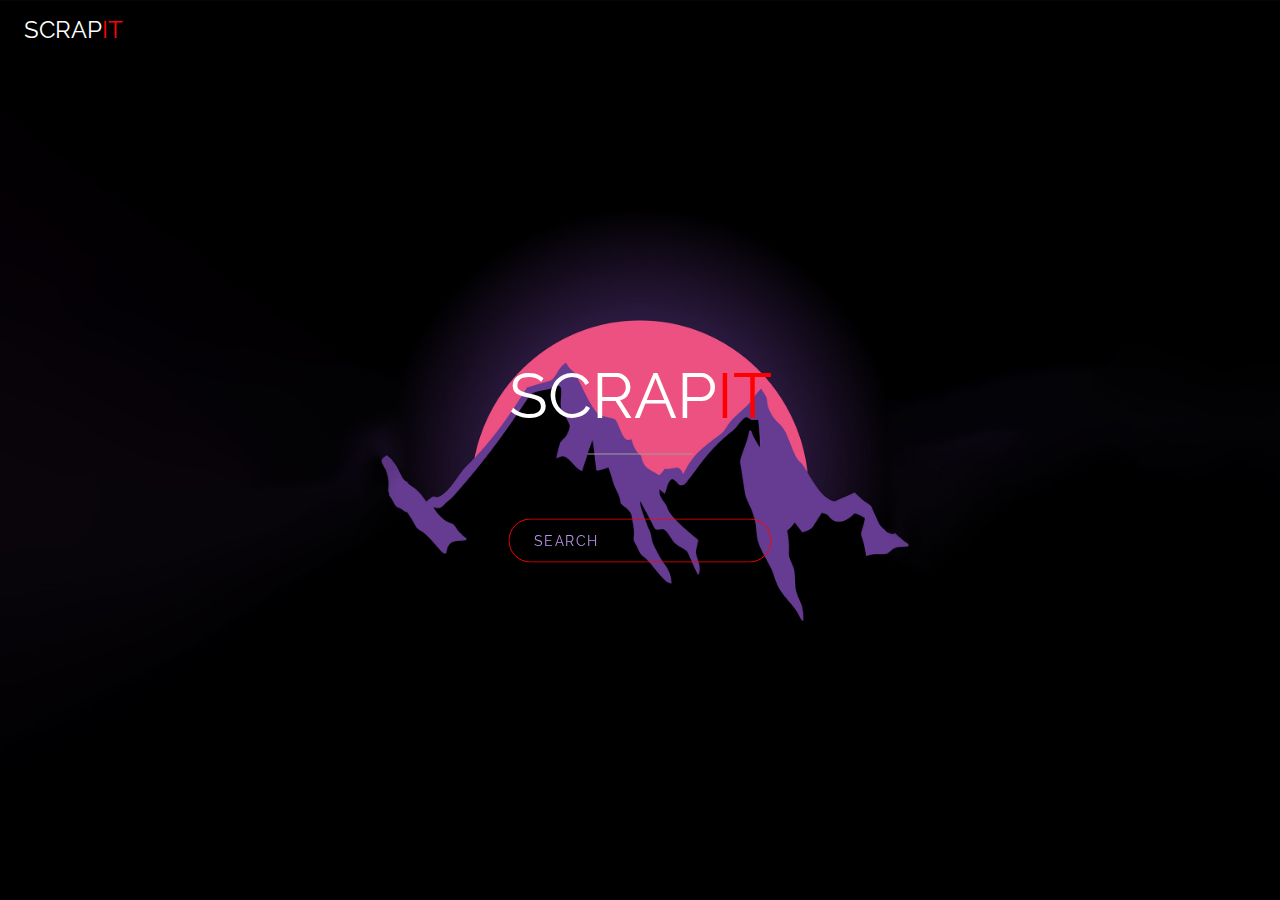
==== commit 7d39e88f: "version talia 9bl mansaybo result page" ====
--- a/web/index.html
+++ b/web/index.html
@@ -1,69 +1,64 @@
-<!doctype html>
-<html lang="en">
-  <head>
-    <!-- Required meta tags -->
-    <meta charset="utf-8">
-    <meta name="viewport" content="width=device-width, initial-scale=1, shrink-to-fit=no">
-    <link href="https://fonts.googleapis.com/css?family=Roboto:300,400&display=swap" rel="stylesheet">
-    <script type="text/javascript" src="/eel.js"></script>
-    <link rel="stylesheet" href="fonts/icomoon/style.css">
+<!DOCTYPE html>
+<html>
+<head>
+  <script type="text/javascript" src="/eel.js"></script>
+<title>ScrapIt</title>
+<meta charset="UTF-8">
+<meta name="viewport" content="width=device-width, initial-scale=1">
+<link rel="stylesheet" href="style.css">
+<link rel="stylesheet" href="https://fonts.googleapis.com/css?family=Raleway">
+<link rel="apple-touch-icon" sizes="180x180" href="/apple-touch-icon.png">
+<link rel="icon" type="image/png" sizes="32x32" href="/favicon-32x32.png">
+<link rel="icon" type="image/png" sizes="16x16" href="/favicon-16x16.png">
+<link rel="manifest" href="/site.webmanifest">
+<style>
+body,h1 {font-family: "Raleway", sans-serif}
+body, html {height: 100%}
+.bgimg {
+  background-image: url('bg.jpg');
+  min-height: 100%;
+  background-position: center;
+  background-size: cover;
+}
+</style>
+<link rel="apple-touch-icon" sizes="180x180" href="/apple-touch-icon.png">
+<link rel="icon" type="image/png" sizes="32x32" href="/favicon-32x32.png">
+<link rel="icon" type="image/png" sizes="16x16" href="/favicon-16x16.png">
+<link rel="manifest" href="/site.webmanifest">
+</head>
+<body>
 
-    <link rel="stylesheet" href="css/owl.carousel.min.css">
+<div class="bgimg w3-display-container w3-animate-opacity w3-text-white">
+  <div class="w3-display-topleft w3-padding-large w3-xlarge" href="main.html">
+    SCRAP<span style='color: red'>IT</span>
+  </div>
+  <div class="w3-display-middle">
+    <h1 class="w3-jumbo w3-animate-top">SCRAP<span style='color: red'>IT</span></h1>
+    <hr class="w3-border-grey" style="margin:auto;width:40%">
+    <!-- <p class="w3-large w3-center">35 days left</p> -->  <div class="search__container">
+    <!-- <p class="search__title">
+        Search
+    </p> -->
+    <input class="search__input" id="frm1" type="text" onkeydown="myFunction(this)" placeholder="Search">
+    <div class="w3-display-middle lds-roller" id="lo"><div></div><div></div><div></div><div></div><div></div><div></div><div></div><div></div></div>
 
-    <!-- Bootstrap CSS -->
-    <link rel="stylesheet" href="css/bootstrap.min.css">
-    
-    <!-- Style -->
-    <link rel="stylesheet" href="css/style.css">
-
-    <title>Results</title>
-  </head>
-  <body onload="disp();">
-  <script>
-    function disp(){
-      eel.dispjum()().then((r) => {inh(r);});
-
-    }
-    function inh(h){
-      cont=document.getElementById("he");
-      cont.innerHTML+=h;
-     }
-  </script>
-
-  <div class="content">
-    
-    <div class="container">
-      <h2 class="mb-5">Results</h2>
-      
-
-      <div class="table-responsive" >
-
-        <table class="table table-striped custom-table">
-          <thead>
-            <tr>
-              
-              <th scope="col">Order</th>
-              <th scope="col">Description</th>
-              <th scope="col">Price</th>
-              <th scope="col"></th>
-            </tr>
-          </thead>
-          <tbody id="he">
-            
-          </tbody>
-        </table>
-      </div>
+   
+  </div>
+    <script>
+      function myFunction(ele) {
+        if(event.keyCode == 13) {
+          document.getElementById('lo').style.visibility="visible";
+          eel.scrap(ele.value)().then(vis());
+        }
+        function vis() {
+          console.log("visibility");
+          window.location ="result.html";
+}
+      }
+    </script>
+  
 
 
-    </div>
 
-  </div>
-    
-    
-
-    <script src="js/jquery-3.3.1.min.js"></script>
-    <script src="js/popper.min.js"></script>
-    <script src="js/bootstrap.min.js"></script>
-    <script src="js/main.js"></script>
-  </body>
-</html>+</body>
+</html>
--- a/web/style.css
+++ b/web/style.css
@@ -0,0 +1,2146 @@
+
+
+.lds-roller {
+	display: inline-block;
+	position: static;
+	visibility: hidden;
+	width: 80px;
+	height: 80px;
+  }
+  .lds-roller div {
+	animation: lds-roller 1.2s cubic-bezier(0.5, 0, 0.5, 1) infinite;
+	transform-origin: 40px 40px;
+  }
+  .lds-roller div:after {
+	content: " ";
+	display: block;
+	position: absolute;
+	width: 7px;
+	height: 7px;
+	border-radius: 50%;
+	background: #fff;
+	margin: -4px 0 0 -4px;
+  }
+  .lds-roller div:nth-child(1) {
+	animation-delay: -0.036s;
+  }
+  .lds-roller div:nth-child(1):after {
+	top: 63px;
+	left: 63px;
+  }
+  .lds-roller div:nth-child(2) {
+	animation-delay: -0.072s;
+  }
+  .lds-roller div:nth-child(2):after {
+	top: 68px;
+	left: 56px;
+  }
+  .lds-roller div:nth-child(3) {
+	animation-delay: -0.108s;
+  }
+  .lds-roller div:nth-child(3):after {
+	top: 71px;
+	left: 48px;
+  }
+  .lds-roller div:nth-child(4) {
+	animation-delay: -0.144s;
+  }
+  .lds-roller div:nth-child(4):after {
+	top: 72px;
+	left: 40px;
+  }
+  .lds-roller div:nth-child(5) {
+	animation-delay: -0.18s;
+  }
+  .lds-roller div:nth-child(5):after {
+	top: 71px;
+	left: 32px;
+  }
+  .lds-roller div:nth-child(6) {
+	animation-delay: -0.216s;
+  }
+  .lds-roller div:nth-child(6):after {
+	top: 68px;
+	left: 24px;
+  }
+  .lds-roller div:nth-child(7) {
+	animation-delay: -0.252s;
+  }
+  .lds-roller div:nth-child(7):after {
+	top: 63px;
+	left: 17px;
+  }
+  .lds-roller div:nth-child(8) {
+	animation-delay: -0.288s;
+  }
+  .lds-roller div:nth-child(8):after {
+	top: 56px;
+	left: 12px;
+  }
+  @keyframes lds-roller {
+	0% {
+	  transform: rotate(0deg);
+	}
+	100% {
+	  transform: rotate(360deg);
+	}
+  }
+
+
+
+
+
+
+
+
+
+.search__container {
+    padding-top: 64px;
+}
+
+.search__title {
+    font-size: 22px;
+    font-weight: 900;
+    text-align: center;
+    color: #ff8b88;
+}
+
+.search__input {
+    width: 100%;
+    padding: 12px 24px;
+
+    background-color: transparent;
+    transition: transform 250ms ease-in-out;
+    font-size: 14px;
+    line-height: 18px;
+    
+    color: rgba(203, 163, 255, 0.911);
+    background-color: transparent;
+/*         background-image: url(http://mihaeltomic.com/codepen/input-search/ic_search_black_24px.svg); */
+
+  background-image: url("data:image/svg+xml;charset=utf8,%3Csvg xmlns='http://www.w3.org/2000/svg' width='24' height='24' viewBox='0 0 24 24'%3E%3Cpath d='M15.5 14h-.79l-.28-.27C15.41 12.59 16 11.11 16 9.5 16 5.91 13.09 3 9.5 3S3 5.91 3 9.5 5.91 16 9.5 16c1.61 0 3.09-.59 4.23-1.57l.27.28v.79l5 4.99L20.49 19l-4.99-5zm-6 0C7.01 14 5 11.99 5 9.5S7.01 5 9.5 5 14 7.01 14 9.5 11.99 14 9.5 14z'/%3E%3Cpath d='M0 0h24v24H0z' fill='none'/%3E%3C/svg%3E");
+    background-repeat: no-repeat;
+    background-size: 18px 18px;
+    background-position: 95% center;
+    border-radius: 50px;
+    border: 1.5px solid red/*#fd0505-->*/;
+    transition: all 250ms ease-in-out;
+    backface-visibility: hidden;
+    transform-style: preserve-3d;
+}
+
+.search__input::placeholder {
+        color: rgba(203, 163, 255, 0.911);
+        text-transform: uppercase;
+        letter-spacing: 1.5px;
+    }
+
+.search__input:hover,
+    .search__input:focus {
+        padding: 12px 0;
+        outline: 0;
+        border: 2px solid transparent;
+        border-bottom: 2px solid red;
+        border-radius: 0;
+        background-position: 100% center;
+    }
+
+
+
+
+
+
+/* W3.CSS 4.15 December 2020 by Jan Egil and Borge Refsnes */
+html {
+	box-sizing: border-box
+}
+
+*,
+*:before,
+*:after {
+	box-sizing: inherit
+}
+
+/* Extract from normalize.css by Nicolas Gallagher and Jonathan Neal git.io/normalize */
+html {
+	-ms-text-size-adjust: 100%;
+	-webkit-text-size-adjust: 100%
+}
+
+body {
+	margin: 0
+}
+
+article,
+aside,
+details,
+figcaption,
+figure,
+footer,
+header,
+main,
+menu,
+nav,
+section {
+	display: block
+}
+
+summary {
+	display: list-item
+}
+
+audio,
+canvas,
+progress,
+video {
+	display: inline-block
+}
+
+progress {
+	vertical-align: baseline
+}
+
+audio:not([controls]) {
+	display: none;
+	height: 0
+}
+
+[hidden],
+template {
+	display: none
+}
+
+a {
+	background-color: transparent
+}
+
+a:active,
+a:hover {
+	outline-width: 0
+}
+
+abbr[title] {
+	border-bottom: none;
+	text-decoration: underline;
+	text-decoration: underline dotted
+}
+
+b,
+strong {
+	font-weight: bolder
+}
+
+dfn {
+	font-style: italic
+}
+
+mark {
+	background: #ff0;
+	color: #000
+}
+
+small {
+	font-size: 80%
+}
+
+sub,
+sup {
+	font-size: 75%;
+	line-height: 0;
+	position: relative;
+	vertical-align: baseline
+}
+
+sub {
+	bottom: -0.25em
+}
+
+sup {
+	top: -0.5em
+}
+
+figure {
+	margin: 1em 40px
+}
+
+img {
+	border-style: none
+}
+
+code,
+kbd,
+pre,
+samp {
+	font-family: monospace, monospace;
+	font-size: 1em
+}
+
+hr {
+	box-sizing: content-box;
+	height: 0;
+	overflow: visible
+}
+
+button,
+input,
+select,
+textarea,
+optgroup {
+	font: inherit;
+	margin: 0
+}
+
+optgroup {
+	font-weight: bold
+}
+
+button,
+input {
+	overflow: visible
+}
+
+button,
+select {
+	text-transform: none
+}
+
+button,
+[type=button],
+[type=reset],
+[type=submit] {
+	-webkit-appearance: button
+}
+
+button::-moz-focus-inner,
+[type=button]::-moz-focus-inner,
+[type=reset]::-moz-focus-inner,
+[type=submit]::-moz-focus-inner {
+	border-style: none;
+	padding: 0
+}
+
+button:-moz-focusring,
+[type=button]:-moz-focusring,
+[type=reset]:-moz-focusring,
+[type=submit]:-moz-focusring {
+	outline: 1px dotted ButtonText
+}
+
+fieldset {
+	border: 1px solid #c0c0c0;
+	margin: 0 2px;
+	padding: .35em .625em .75em
+}
+
+legend {
+	color: inherit;
+	display: table;
+	max-width: 100%;
+	padding: 0;
+	white-space: normal
+}
+
+textarea {
+	overflow: auto
+}
+
+[type=checkbox],
+[type=radio] {
+	padding: 0
+}
+
+[type=number]::-webkit-inner-spin-button,
+[type=number]::-webkit-outer-spin-button {
+	height: auto
+}
+
+[type=search] {
+	-webkit-appearance: textfield;
+	outline-offset: -2px
+}
+
+[type=search]::-webkit-search-decoration {
+	-webkit-appearance: none
+}
+
+::-webkit-file-upload-button {
+	-webkit-appearance: button;
+	font: inherit
+}
+
+/* End extract */
+html,
+body {
+	font-family: Verdana, sans-serif;
+	font-size: 15px;
+	line-height: 1.5
+}
+
+html {
+	overflow-x: hidden
+}
+
+h1 {
+	font-size: 36px
+}
+
+h2 {
+	font-size: 30px
+}
+
+h3 {
+	font-size: 24px
+}
+
+h4 {
+	font-size: 20px
+}
+
+h5 {
+	font-size: 18px
+}
+
+h6 {
+	font-size: 16px
+}
+
+.w3-serif {
+	font-family: serif
+}
+
+.w3-sans-serif {
+	font-family: sans-serif
+}
+
+.w3-cursive {
+	font-family: cursive
+}
+
+.w3-monospace {
+	font-family: monospace
+}
+
+h1,
+h2,
+h3,
+h4,
+h5,
+h6 {
+	font-family: "Segoe UI", Arial, sans-serif;
+	font-weight: 400;
+	margin: 10px 0
+}
+
+.w3-wide {
+	letter-spacing: 4px
+}
+
+hr {
+	border: 0;
+	border-top: 1px solid #eee;
+	margin: 20px 0
+}
+
+.w3-image {
+	max-width: 100%;
+	height: auto
+}
+
+img {
+	vertical-align: middle
+}
+
+a {
+	color: inherit
+}
+
+.w3-table,
+.w3-table-all {
+	border-collapse: collapse;
+	border-spacing: 0;
+	width: 100%;
+	display: table
+}
+
+.w3-table-all {
+	border: 1px solid #ccc
+}
+
+.w3-bordered tr,
+.w3-table-all tr {
+	border-bottom: 1px solid #ddd
+}
+
+.w3-striped tbody tr:nth-child(even) {
+	background-color: #f1f1f1
+}
+
+.w3-table-all tr:nth-child(odd) {
+	background-color: #fff
+}
+
+.w3-table-all tr:nth-child(even) {
+	background-color: #f1f1f1
+}
+
+.w3-hoverable tbody tr:hover,
+.w3-ul.w3-hoverable li:hover {
+	background-color: #ccc
+}
+
+.w3-centered tr th,
+.w3-centered tr td {
+	text-align: center
+}
+
+.w3-table td,
+.w3-table th,
+.w3-table-all td,
+.w3-table-all th {
+	padding: 8px 8px;
+	display: table-cell;
+	text-align: left;
+	vertical-align: top
+}
+
+.w3-table th:first-child,
+.w3-table td:first-child,
+.w3-table-all th:first-child,
+.w3-table-all td:first-child {
+	padding-left: 16px
+}
+
+.w3-btn,
+.w3-button {
+	border: none;
+	display: inline-block;
+	padding: 8px 16px;
+	vertical-align: middle;
+	overflow: hidden;
+	text-decoration: none;
+	color: inherit;
+	background-color: inherit;
+	text-align: center;
+	cursor: pointer;
+	white-space: nowrap
+}
+
+.w3-btn:hover {
+	box-shadow: 0 8px 16px 0 rgba(0, 0, 0, 0.2), 0 6px 20px 0 rgba(0, 0, 0, 0.19)
+}
+
+.w3-btn,
+.w3-button {
+	-webkit-touch-callout: none;
+	-webkit-user-select: none;
+	-khtml-user-select: none;
+	-moz-user-select: none;
+	-ms-user-select: none;
+	user-select: none
+}
+
+.w3-disabled,
+.w3-btn:disabled,
+.w3-button:disabled {
+	cursor: not-allowed;
+	opacity: 0.3
+}
+
+.w3-disabled *,
+:disabled * {
+	pointer-events: none
+}
+
+.w3-btn.w3-disabled:hover,
+.w3-btn:disabled:hover {
+	box-shadow: none
+}
+
+.w3-badge,
+.w3-tag {
+	background-color: #000;
+	color: #fff;
+	display: inline-block;
+	padding-left: 8px;
+	padding-right: 8px;
+	text-align: center
+}
+
+.w3-badge {
+	border-radius: 50%
+}
+
+.w3-ul {
+	list-style-type: none;
+	padding: 0;
+	margin: 0
+}
+
+.w3-ul li {
+	padding: 8px 16px;
+	border-bottom: 1px solid #ddd
+}
+
+.w3-ul li:last-child {
+	border-bottom: none
+}
+
+.w3-tooltip,
+.w3-display-container {
+	position: sticky
+}
+
+.w3-tooltip .w3-text {
+	display: none
+}
+
+.w3-tooltip:hover .w3-text {
+	display: inline-block
+}
+
+.w3-ripple:active {
+	opacity: 0.5
+}
+
+.w3-ripple {
+	transition: opacity 0s
+}
+
+.w3-input {
+	padding: 8px;
+	display: block;
+	border: none;
+	border-bottom: 1px solid #ccc;
+	width: 100%
+}
+
+.w3-select {
+	padding: 9px 0;
+	width: 100%;
+	border: none;
+	border-bottom: 1px solid #ccc
+}
+
+.w3-dropdown-click,
+.w3-dropdown-hover {
+	position: relative;
+	display: inline-block;
+	cursor: pointer
+}
+
+.w3-dropdown-hover:hover .w3-dropdown-content {
+	display: block
+}
+
+.w3-dropdown-hover:first-child,
+.w3-dropdown-click:hover {
+	background-color: #ccc;
+	color: #000
+}
+
+.w3-dropdown-hover:hover>.w3-button:first-child,
+.w3-dropdown-click:hover>.w3-button:first-child {
+	background-color: #ccc;
+	color: #000
+}
+
+.w3-dropdown-content {
+	cursor: auto;
+	color: #000;
+	background-color: #fff;
+	display: none;
+	position: absolute;
+	min-width: 160px;
+	margin: 0;
+	padding: 0;
+	z-index: 1
+}
+
+.w3-check,
+.w3-radio {
+	width: 24px;
+	height: 24px;
+	position: relative;
+	top: 6px
+}
+
+.w3-sidebar {
+	height: 100%;
+	width: 200px;
+	background-color: #fff;
+	position: fixed !important;
+	z-index: 1;
+	overflow: auto
+}
+
+.w3-bar-block .w3-dropdown-hover,
+.w3-bar-block .w3-dropdown-click {
+	width: 100%
+}
+
+.w3-bar-block .w3-dropdown-hover .w3-dropdown-content,
+.w3-bar-block .w3-dropdown-click .w3-dropdown-content {
+	min-width: 100%
+}
+
+.w3-bar-block .w3-dropdown-hover .w3-button,
+.w3-bar-block .w3-dropdown-click .w3-button {
+	width: 100%;
+	text-align: left;
+	padding: 8px 16px
+}
+
+.w3-main,
+#main {
+	transition: margin-left .4s
+}
+
+.w3-modal {
+	z-index: 3;
+	display: none;
+	padding-top: 100px;
+	position: fixed;
+	left: 0;
+	top: 0;
+	width: 100%;
+	height: 100%;
+	overflow: auto;
+	background-color: rgb(0, 0, 0);
+	background-color: rgba(0, 0, 0, 0.4)
+}
+
+.w3-modal-content {
+	margin: auto;
+	background-color: #fff;
+	position: relative;
+	padding: 0;
+	outline: 0;
+	width: 600px
+}
+
+.w3-bar {
+	width: 100%;
+	overflow: hidden
+}
+
+.w3-center .w3-bar {
+	display: inline-block;
+	width: auto
+}
+
+.w3-bar .w3-bar-item {
+	padding: 8px 16px;
+	float: left;
+	width: auto;
+	border: none;
+	display: block;
+	outline: 0
+}
+
+.w3-bar .w3-dropdown-hover,
+.w3-bar .w3-dropdown-click {
+	position: static;
+	float: left
+}
+
+.w3-bar .w3-button {
+	white-space: normal
+}
+
+.w3-bar-block .w3-bar-item {
+	width: 100%;
+	display: block;
+	padding: 8px 16px;
+	text-align: left;
+	border: none;
+	white-space: normal;
+	float: none;
+	outline: 0
+}
+
+.w3-bar-block.w3-center .w3-bar-item {
+	text-align: center
+}
+
+.w3-block {
+	display: block;
+	width: 100%
+}
+
+.w3-responsive {
+	display: block;
+	overflow-x: auto
+}
+
+.w3-container:after,
+.w3-container:before,
+.w3-panel:after,
+.w3-panel:before,
+.w3-row:after,
+.w3-row:before,
+.w3-row-padding:after,
+.w3-row-padding:before,
+.w3-cell-row:before,
+.w3-cell-row:after,
+.w3-clear:after,
+.w3-clear:before,
+.w3-bar:before,
+.w3-bar:after {
+	content: "";
+	display: table;
+	clear: both
+}
+
+.w3-col,
+.w3-half,
+.w3-third,
+.w3-twothird,
+.w3-threequarter,
+.w3-quarter {
+	float: left;
+	width: 100%
+}
+
+.w3-col.s1 {
+	width: 8.33333%
+}
+
+.w3-col.s2 {
+	width: 16.66666%
+}
+
+.w3-col.s3 {
+	width: 24.99999%
+}
+
+.w3-col.s4 {
+	width: 33.33333%
+}
+
+.w3-col.s5 {
+	width: 41.66666%
+}
+
+.w3-col.s6 {
+	width: 49.99999%
+}
+
+.w3-col.s7 {
+	width: 58.33333%
+}
+
+.w3-col.s8 {
+	width: 66.66666%
+}
+
+.w3-col.s9 {
+	width: 74.99999%
+}
+
+.w3-col.s10 {
+	width: 83.33333%
+}
+
+.w3-col.s11 {
+	width: 91.66666%
+}
+
+.w3-col.s12 {
+	width: 99.99999%
+}
+
+@media (min-width:601px) {
+	.w3-col.m1 {
+		width: 8.33333%
+	}
+
+	.w3-col.m2 {
+		width: 16.66666%
+	}
+
+	.w3-col.m3,
+	.w3-quarter {
+		width: 24.99999%
+	}
+
+	.w3-col.m4,
+	.w3-third {
+		width: 33.33333%
+	}
+
+	.w3-col.m5 {
+		width: 41.66666%
+	}
+
+	.w3-col.m6,
+	.w3-half {
+		width: 49.99999%
+	}
+
+	.w3-col.m7 {
+		width: 58.33333%
+	}
+
+	.w3-col.m8,
+	.w3-twothird {
+		width: 66.66666%
+	}
+
+	.w3-col.m9,
+	.w3-threequarter {
+		width: 74.99999%
+	}
+
+	.w3-col.m10 {
+		width: 83.33333%
+	}
+
+	.w3-col.m11 {
+		width: 91.66666%
+	}
+
+	.w3-col.m12 {
+		width: 99.99999%
+	}
+}
+
+@media (min-width:993px) {
+	.w3-col.l1 {
+		width: 8.33333%
+	}
+
+	.w3-col.l2 {
+		width: 16.66666%
+	}
+
+	.w3-col.l3 {
+		width: 24.99999%
+	}
+
+	.w3-col.l4 {
+		width: 33.33333%
+	}
+
+	.w3-col.l5 {
+		width: 41.66666%
+	}
+
+	.w3-col.l6 {
+		width: 49.99999%
+	}
+
+	.w3-col.l7 {
+		width: 58.33333%
+	}
+
+	.w3-col.l8 {
+		width: 66.66666%
+	}
+
+	.w3-col.l9 {
+		width: 74.99999%
+	}
+
+	.w3-col.l10 {
+		width: 83.33333%
+	}
+
+	.w3-col.l11 {
+		width: 91.66666%
+	}
+
+	.w3-col.l12 {
+		width: 99.99999%
+	}
+}
+
+.w3-rest {
+	overflow: hidden
+}
+
+.w3-stretch {
+	margin-left: -16px;
+	margin-right: -16px
+}
+
+.w3-content,
+.w3-auto {
+	margin-left: auto;
+	margin-right: auto
+}
+
+.w3-content {
+	max-width: 980px
+}
+
+.w3-auto {
+	max-width: 1140px
+}
+
+.w3-cell-row {
+	display: table;
+	width: 100%
+}
+
+.w3-cell {
+	display: table-cell
+}
+
+.w3-cell-top {
+	vertical-align: top
+}
+
+.w3-cell-middle {
+	vertical-align: middle
+}
+
+.w3-cell-bottom {
+	vertical-align: bottom
+}
+
+.w3-hide {
+	display: none !important
+}
+
+.w3-show-block,
+.w3-show {
+	display: block !important
+}
+
+.w3-show-inline-block {
+	display: inline-block !important
+}
+
+@media (max-width:1205px) {
+	.w3-auto {
+		max-width: 95%
+	}
+}
+
+@media (max-width:600px) {
+	.w3-modal-content {
+		margin: 0 10px;
+		width: auto !important
+	}
+
+	.w3-modal {
+		padding-top: 30px
+	}
+
+	.w3-dropdown-hover.w3-mobile .w3-dropdown-content,
+	.w3-dropdown-click.w3-mobile .w3-dropdown-content {
+		position: relative
+	}
+
+	.w3-hide-small {
+		display: none !important
+	}
+
+	.w3-mobile {
+		display: block;
+		width: 100% !important
+	}
+
+	.w3-bar-item.w3-mobile,
+	.w3-dropdown-hover.w3-mobile,
+	.w3-dropdown-click.w3-mobile {
+		text-align: center
+	}
+
+	.w3-dropdown-hover.w3-mobile,
+	.w3-dropdown-hover.w3-mobile .w3-btn,
+	.w3-dropdown-hover.w3-mobile .w3-button,
+	.w3-dropdown-click.w3-mobile,
+	.w3-dropdown-click.w3-mobile .w3-btn,
+	.w3-dropdown-click.w3-mobile .w3-button {
+		width: 100%
+	}
+}
+
+@media (max-width:768px) {
+	.w3-modal-content {
+		width: 500px
+	}
+
+	.w3-modal {
+		padding-top: 50px
+	}
+}
+
+@media (min-width:993px) {
+	.w3-modal-content {
+		width: 900px
+	}
+
+	.w3-hide-large {
+		display: none !important
+	}
+
+	.w3-sidebar.w3-collapse {
+		display: block !important
+	}
+}
+
+@media (max-width:992px) and (min-width:601px) {
+	.w3-hide-medium {
+		display: none !important
+	}
+}
+
+@media (max-width:992px) {
+	.w3-sidebar.w3-collapse {
+		display: none
+	}
+
+	.w3-main {
+		margin-left: 0 !important;
+		margin-right: 0 !important
+	}
+
+	.w3-auto {
+		max-width: 100%
+	}
+}
+
+.w3-top,
+.w3-bottom {
+	position: fixed;
+	width: 100%;
+	z-index: 1
+}
+
+.w3-top {
+	top: 0
+}
+
+.w3-bottom {
+	bottom: 0
+}
+
+.w3-overlay {
+	position: fixed;
+	display: none;
+	width: 100%;
+	height: 100%;
+	top: 0;
+	left: 0;
+	right: 0;
+	bottom: 0;
+	background-color: rgba(0, 0, 0, 0.5);
+	z-index: 2
+}
+
+.w3-display-topleft {
+	position: absolute;
+	left: 0;
+	top: 0
+}
+
+.w3-display-topright {
+	position: absolute;
+	right: 0;
+	top: 0
+}
+
+.w3-display-bottomleft {
+	position: absolute;
+	left: 0;
+	bottom: 0
+}
+
+.w3-display-bottomright {
+	position: absolute;
+	right: 0;
+	bottom: 0
+}
+
+.w3-display-middle {
+	position: absolute;
+	top: 50%;
+	left: 50%;
+	transform: translate(-50%, -50%);
+	-ms-transform: translate(-50%, -50%)
+}
+
+.w3-display-left {
+	position: absolute;
+	top: 50%;
+	left: 0%;
+	transform: translate(0%, -50%);
+	-ms-transform: translate(-0%, -50%)
+}
+
+.w3-display-right {
+	position: absolute;
+	top: 50%;
+	right: 0%;
+	transform: translate(0%, -50%);
+	-ms-transform: translate(0%, -50%)
+}
+
+.w3-display-topmiddle {
+	position: absolute;
+	left: 50%;
+	top: 0;
+	transform: translate(-50%, 0%);
+	-ms-transform: translate(-50%, 0%)
+}
+
+.w3-display-bottommiddle {
+	position: absolute;
+	left: 50%;
+	bottom: 0;
+	transform: translate(-50%, 0%);
+	-ms-transform: translate(-50%, 0%)
+}
+
+.w3-display-container:hover .w3-display-hover {
+	display: block
+}
+
+.w3-display-container:hover span.w3-display-hover {
+	display: inline-block
+}
+
+.w3-display-hover {
+	display: none
+}
+
+.w3-display-position {
+	position: absolute
+}
+
+.w3-circle {
+	border-radius: 50%
+}
+
+.w3-round-small {
+	border-radius: 2px
+}
+
+.w3-round,
+.w3-round-medium {
+	border-radius: 4px
+}
+
+.w3-round-large {
+	border-radius: 8px
+}
+
+.w3-round-xlarge {
+	border-radius: 16px
+}
+
+.w3-round-xxlarge {
+	border-radius: 32px
+}
+
+.w3-row-padding,
+.w3-row-padding>.w3-half,
+.w3-row-padding>.w3-third,
+.w3-row-padding>.w3-twothird,
+.w3-row-padding>.w3-threequarter,
+.w3-row-padding>.w3-quarter,
+.w3-row-padding>.w3-col {
+	padding: 0 8px
+}
+
+.w3-container,
+.w3-panel {
+	padding: 0.01em 16px
+}
+
+.w3-panel {
+	margin-top: 16px;
+	margin-bottom: 16px
+}
+
+.w3-code,
+.w3-codespan {
+	font-family: Consolas, "courier new";
+	font-size: 16px
+}
+
+.w3-code {
+	width: auto;
+	background-color: #fff;
+	padding: 8px 12px;
+	border-left: 4px solid #4CAF50;
+	word-wrap: break-word
+}
+
+.w3-codespan {
+	color: crimson;
+	background-color: #f1f1f1;
+	padding-left: 4px;
+	padding-right: 4px;
+	font-size: 110%
+}
+
+.w3-card,
+.w3-card-2 {
+	box-shadow: 0 2px 5px 0 rgba(0, 0, 0, 0.16), 0 2px 10px 0 rgba(0, 0, 0, 0.12)
+}
+
+.w3-card-4,
+.w3-hover-shadow:hover {
+	box-shadow: 0 4px 10px 0 rgba(0, 0, 0, 0.2), 0 4px 20px 0 rgba(0, 0, 0, 0.19)
+}
+
+.w3-spin {
+	animation: w3-spin 2s infinite linear
+}
+
+@keyframes w3-spin {
+	0% {
+		transform: rotate(0deg)
+	}
+
+	100% {
+		transform: rotate(359deg)
+	}
+}
+
+.w3-animate-fading {
+	animation: fading 10s infinite
+}
+
+@keyframes fading {
+	0% {
+		opacity: 0
+	}
+
+	50% {
+		opacity: 1
+	}
+
+	100% {
+		opacity: 0
+	}
+}
+
+.w3-animate-opacity {
+	animation: opac 0.8s
+}
+
+@keyframes opac {
+	from {
+		opacity: 0
+	}
+
+	to {
+		opacity: 1
+	}
+}
+
+.w3-animate-top {
+	position: relative;
+	animation: animatetop 0.4s
+}
+
+@keyframes animatetop {
+	from {
+		top: -300px;
+		opacity: 0
+	}
+
+	to {
+		top: 0;
+		opacity: 1
+	}
+}
+
+.w3-animate-left {
+	position: relative;
+	animation: animateleft 0.4s
+}
+
+@keyframes animateleft {
+	from {
+		left: -300px;
+		opacity: 0
+	}
+
+	to {
+		left: 0;
+		opacity: 1
+	}
+}
+
+.w3-animate-right {
+	position: relative;
+	animation: animateright 0.4s
+}
+
+@keyframes animateright {
+	from {
+		right: -300px;
+		opacity: 0
+	}
+
+	to {
+		right: 0;
+		opacity: 1
+	}
+}
+
+.w3-animate-bottom {
+	position: relative;
+	animation: animatebottom 0.4s
+}
+
+@keyframes animatebottom {
+	from {
+		bottom: -300px;
+		opacity: 0
+	}
+
+	to {
+		bottom: 0;
+		opacity: 1
+	}
+}
+
+.w3-animate-zoom {
+	animation: animatezoom 0.6s
+}
+
+@keyframes animatezoom {
+	from {
+		transform: scale(0)
+	}
+
+	to {
+		transform: scale(1)
+	}
+}
+
+.w3-animate-input {
+	transition: width 0.4s ease-in-out
+}
+
+.w3-animate-input:focus {
+	width: 100% !important
+}
+
+.w3-opacity,
+.w3-hover-opacity:hover {
+	opacity: 0.60
+}
+
+.w3-opacity-off,
+.w3-hover-opacity-off:hover {
+	opacity: 1
+}
+
+.w3-opacity-max {
+	opacity: 0.25
+}
+
+.w3-opacity-min {
+	opacity: 0.75
+}
+
+.w3-greyscale-max,
+.w3-grayscale-max,
+.w3-hover-greyscale:hover,
+.w3-hover-grayscale:hover {
+	filter: grayscale(100%)
+}
+
+.w3-greyscale,
+.w3-grayscale {
+	filter: grayscale(75%)
+}
+
+.w3-greyscale-min,
+.w3-grayscale-min {
+	filter: grayscale(50%)
+}
+
+.w3-sepia {
+	filter: sepia(75%)
+}
+
+.w3-sepia-max,
+.w3-hover-sepia:hover {
+	filter: sepia(100%)
+}
+
+.w3-sepia-min {
+	filter: sepia(50%)
+}
+
+.w3-tiny {
+	font-size: 10px !important
+}
+
+.w3-small {
+	font-size: 12px !important
+}
+
+.w3-medium {
+	font-size: 15px !important
+}
+
+.w3-large {
+	font-size: 18px !important
+}
+
+.w3-xlarge {
+	font-size: 24px !important
+}
+
+.w3-xxlarge {
+	font-size: 36px !important
+}
+
+.w3-xxxlarge {
+	font-size: 48px !important
+}
+
+.w3-jumbo {
+	font-size: 64px !important
+}
+
+.w3-left-align {
+	text-align: left !important
+}
+
+.w3-right-align {
+	text-align: right !important
+}
+
+.w3-justify {
+	text-align: justify !important
+}
+
+.w3-center {
+	text-align: center !important
+}
+
+.w3-border-0 {
+	border: 0 !important
+}
+
+.w3-border {
+	border: 1px solid #ccc !important
+}
+
+.w3-border-top {
+	border-top: 1px solid #ccc !important
+}
+
+.w3-border-bottom {
+	border-bottom: 1px solid #ccc !important
+}
+
+.w3-border-left {
+	border-left: 1px solid #ccc !important
+}
+
+.w3-border-right {
+	border-right: 1px solid #ccc !important
+}
+
+.w3-topbar {
+	border-top: 6px solid #ccc !important
+}
+
+.w3-bottombar {
+	border-bottom: 6px solid #ccc !important
+}
+
+.w3-leftbar {
+	border-left: 6px solid #ccc !important
+}
+
+.w3-rightbar {
+	border-right: 6px solid #ccc !important
+}
+
+.w3-section,
+.w3-code {
+	margin-top: 16px !important;
+	margin-bottom: 16px !important
+}
+
+.w3-margin {
+	margin: 16px !important
+}
+
+.w3-margin-top {
+	margin-top: 16px !important
+}
+
+.w3-margin-bottom {
+	margin-bottom: 16px !important
+}
+
+.w3-margin-left {
+	margin-left: 16px !important
+}
+
+.w3-margin-right {
+	margin-right: 16px !important
+}
+
+.w3-padding-small {
+	padding: 4px 8px !important
+}
+
+.w3-padding {
+	padding: 8px 16px !important
+}
+
+.w3-padding-large {
+	padding: 12px 24px !important
+}
+
+.w3-padding-16 {
+	padding-top: 16px !important;
+	padding-bottom: 16px !important
+}
+
+.w3-padding-24 {
+	padding-top: 24px !important;
+	padding-bottom: 24px !important
+}
+
+.w3-padding-32 {
+	padding-top: 32px !important;
+	padding-bottom: 32px !important
+}
+
+.w3-padding-48 {
+	padding-top: 48px !important;
+	padding-bottom: 48px !important
+}
+
+.w3-padding-64 {
+	padding-top: 64px !important;
+	padding-bottom: 64px !important
+}
+
+.w3-padding-top-64 {
+	padding-top: 64px !important
+}
+
+.w3-padding-top-48 {
+	padding-top: 48px !important
+}
+
+.w3-padding-top-32 {
+	padding-top: 32px !important
+}
+
+.w3-padding-top-24 {
+	padding-top: 24px !important
+}
+
+.w3-left {
+	float: left !important
+}
+
+.w3-right {
+	float: right !important
+}
+
+.w3-button:hover {
+	color: #000 !important;
+	background-color: #ccc !important
+}
+
+.w3-transparent,
+.w3-hover-none:hover {
+	background-color: transparent !important
+}
+
+.w3-hover-none:hover {
+	box-shadow: none !important
+}
+
+/* Colors */
+.w3-amber,
+.w3-hover-amber:hover {
+	color: #000 !important;
+	background-color: #ffc107 !important
+}
+
+.w3-aqua,
+.w3-hover-aqua:hover {
+	color: #000 !important;
+	background-color: #00ffff !important
+}
+
+.w3-blue,
+.w3-hover-blue:hover {
+	color: #fff !important;
+	background-color: #2196F3 !important
+}
+
+.w3-light-blue,
+.w3-hover-light-blue:hover {
+	color: #000 !important;
+	background-color: #87CEEB !important
+}
+
+.w3-brown,
+.w3-hover-brown:hover {
+	color: #fff !important;
+	background-color: #795548 !important
+}
+
+.w3-cyan,
+.w3-hover-cyan:hover {
+	color: #000 !important;
+	background-color: #00bcd4 !important
+}
+
+.w3-blue-grey,
+.w3-hover-blue-grey:hover,
+.w3-blue-gray,
+.w3-hover-blue-gray:hover {
+	color: #fff !important;
+	background-color: #607d8b !important
+}
+
+.w3-green,
+.w3-hover-green:hover {
+	color: #fff !important;
+	background-color: #4CAF50 !important
+}
+
+.w3-light-green,
+.w3-hover-light-green:hover {
+	color: #000 !important;
+	background-color: #8bc34a !important
+}
+
+.w3-indigo,
+.w3-hover-indigo:hover {
+	color: #fff !important;
+	background-color: #3f51b5 !important
+}
+
+.w3-khaki,
+.w3-hover-khaki:hover {
+	color: #000 !important;
+	background-color: #f0e68c !important
+}
+
+.w3-lime,
+.w3-hover-lime:hover {
+	color: #000 !important;
+	background-color: #cddc39 !important
+}
+
+.w3-orange,
+.w3-hover-orange:hover {
+	color: #000 !important;
+	background-color: #ff9800 !important
+}
+
+.w3-deep-orange,
+.w3-hover-deep-orange:hover {
+	color: #fff !important;
+	background-color: #ff5722 !important
+}
+
+.w3-pink,
+.w3-hover-pink:hover {
+	color: #fff !important;
+	background-color: #e91e63 !important
+}
+
+.w3-purple,
+.w3-hover-purple:hover {
+	color: #fff !important;
+	background-color: #9c27b0 !important
+}
+
+.w3-deep-purple,
+.w3-hover-deep-purple:hover {
+	color: #fff !important;
+	background-color: #673ab7 !important
+}
+
+.w3-red,
+.w3-hover-red:hover {
+	color: #fff !important;
+	background-color: #f44336 !important
+}
+
+.w3-sand,
+.w3-hover-sand:hover {
+	color: #000 !important;
+	background-color: #fdf5e6 !important
+}
+
+.w3-teal,
+.w3-hover-teal:hover {
+	color: #fff !important;
+	background-color: #009688 !important
+}
+
+.w3-yellow,
+.w3-hover-yellow:hover {
+	color: #000 !important;
+	background-color: #ffeb3b !important
+}
+
+.w3-white,
+.w3-hover-white:hover {
+	color: #000 !important;
+	background-color: #fff !important
+}
+
+.w3-black,
+.w3-hover-black:hover {
+	color: #fff !important;
+	background-color: #000 !important
+}
+
+.w3-grey,
+.w3-hover-grey:hover,
+.w3-gray,
+.w3-hover-gray:hover {
+	color: #000 !important;
+	background-color: #9e9e9e !important
+}
+
+.w3-light-grey,
+.w3-hover-light-grey:hover,
+.w3-light-gray,
+.w3-hover-light-gray:hover {
+	color: #000 !important;
+	background-color: #f1f1f1 !important
+}
+
+.w3-dark-grey,
+.w3-hover-dark-grey:hover,
+.w3-dark-gray,
+.w3-hover-dark-gray:hover {
+	color: #fff !important;
+	background-color: #616161 !important
+}
+
+.w3-pale-red,
+.w3-hover-pale-red:hover {
+	color: #000 !important;
+	background-color: #ffdddd !important
+}
+
+.w3-pale-green,
+.w3-hover-pale-green:hover {
+	color: #000 !important;
+	background-color: #ddffdd !important
+}
+
+.w3-pale-yellow,
+.w3-hover-pale-yellow:hover {
+	color: #000 !important;
+	background-color: #ffffcc !important
+}
+
+.w3-pale-blue,
+.w3-hover-pale-blue:hover {
+	color: #000 !important;
+	background-color: #ddffff !important
+}
+
+.w3-text-amber,
+.w3-hover-text-amber:hover {
+	color: #ffc107 !important
+}
+
+.w3-text-aqua,
+.w3-hover-text-aqua:hover {
+	color: #00ffff !important
+}
+
+.w3-text-blue,
+.w3-hover-text-blue:hover {
+	color: #2196F3 !important
+}
+
+.w3-text-light-blue,
+.w3-hover-text-light-blue:hover {
+	color: #87CEEB !important
+}
+
+.w3-text-brown,
+.w3-hover-text-brown:hover {
+	color: #795548 !important
+}
+
+.w3-text-cyan,
+.w3-hover-text-cyan:hover {
+	color: #00bcd4 !important
+}
+
+.w3-text-blue-grey,
+.w3-hover-text-blue-grey:hover,
+.w3-text-blue-gray,
+.w3-hover-text-blue-gray:hover {
+	color: #607d8b !important
+}
+
+.w3-text-green,
+.w3-hover-text-green:hover {
+	color: #4CAF50 !important
+}
+
+.w3-text-light-green,
+.w3-hover-text-light-green:hover {
+	color: #8bc34a !important
+}
+
+.w3-text-indigo,
+.w3-hover-text-indigo:hover {
+	color: #3f51b5 !important
+}
+
+.w3-text-khaki,
+.w3-hover-text-khaki:hover {
+	color: #b4aa50 !important
+}
+
+.w3-text-lime,
+.w3-hover-text-lime:hover {
+	color: #cddc39 !important
+}
+
+.w3-text-orange,
+.w3-hover-text-orange:hover {
+	color: #ff9800 !important
+}
+
+.w3-text-deep-orange,
+.w3-hover-text-deep-orange:hover {
+	color: #ff5722 !important
+}
+
+.w3-text-pink,
+.w3-hover-text-pink:hover {
+	color: #e91e63 !important
+}
+
+.w3-text-purple,
+.w3-hover-text-purple:hover {
+	color: #9c27b0 !important
+}
+
+.w3-text-deep-purple,
+.w3-hover-text-deep-purple:hover {
+	color: #673ab7 !important
+}
+
+.w3-text-red,
+.w3-hover-text-red:hover {
+	color: #f44336 !important
+}
+
+.w3-text-sand,
+.w3-hover-text-sand:hover {
+	color: #fdf5e6 !important
+}
+
+.w3-text-teal,
+.w3-hover-text-teal:hover {
+	color: #009688 !important
+}
+
+.w3-text-yellow,
+.w3-hover-text-yellow:hover {
+	color: #d2be0e !important
+}
+
+.w3-text-white,
+.w3-hover-text-white:hover {
+	color: #fff !important
+}
+
+.w3-text-black,
+.w3-hover-text-black:hover {
+	color: #000 !important
+}
+
+.w3-text-grey,
+.w3-hover-text-grey:hover,
+.w3-text-gray,
+.w3-hover-text-gray:hover {
+	color: #757575 !important
+}
+
+.w3-text-light-grey,
+.w3-hover-text-light-grey:hover,
+.w3-text-light-gray,
+.w3-hover-text-light-gray:hover {
+	color: #f1f1f1 !important
+}
+
+.w3-text-dark-grey,
+.w3-hover-text-dark-grey:hover,
+.w3-text-dark-gray,
+.w3-hover-text-dark-gray:hover {
+	color: #3a3a3a !important
+}
+
+.w3-border-amber,
+.w3-hover-border-amber:hover {
+	border-color: #ffc107 !important
+}
+
+.w3-border-aqua,
+.w3-hover-border-aqua:hover {
+	border-color: #00ffff !important
+}
+
+.w3-border-blue,
+.w3-hover-border-blue:hover {
+	border-color: #2196F3 !important
+}
+
+.w3-border-light-blue,
+.w3-hover-border-light-blue:hover {
+	border-color: #87CEEB !important
+}
+
+.w3-border-brown,
+.w3-hover-border-brown:hover {
+	border-color: #795548 !important
+}
+
+.w3-border-cyan,
+.w3-hover-border-cyan:hover {
+	border-color: #00bcd4 !important
+}
+
+.w3-border-blue-grey,
+.w3-hover-border-blue-grey:hover,
+.w3-border-blue-gray,
+.w3-hover-border-blue-gray:hover {
+	border-color: #607d8b !important
+}
+
+.w3-border-green,
+.w3-hover-border-green:hover {
+	border-color: #4CAF50 !important
+}
+
+.w3-border-light-green,
+.w3-hover-border-light-green:hover {
+	border-color: #8bc34a !important
+}
+
+.w3-border-indigo,
+.w3-hover-border-indigo:hover {
+	border-color: #3f51b5 !important
+}
+
+.w3-border-khaki,
+.w3-hover-border-khaki:hover {
+	border-color: #f0e68c !important
+}
+
+.w3-border-lime,
+.w3-hover-border-lime:hover {
+	border-color: #cddc39 !important
+}
+
+.w3-border-orange,
+.w3-hover-border-orange:hover {
+	border-color: #ff9800 !important
+}
+
+.w3-border-deep-orange,
+.w3-hover-border-deep-orange:hover {
+	border-color: #ff5722 !important
+}
+
+.w3-border-pink,
+.w3-hover-border-pink:hover {
+	border-color: #e91e63 !important
+}
+
+.w3-border-purple,
+.w3-hover-border-purple:hover {
+	border-color: #9c27b0 !important
+}
+
+.w3-border-deep-purple,
+.w3-hover-border-deep-purple:hover {
+	border-color: #673ab7 !important
+}
+
+.w3-border-red,
+.w3-hover-border-red:hover {
+	border-color: #f44336 !important
+}
+
+.w3-border-sand,
+.w3-hover-border-sand:hover {
+	border-color: #fdf5e6 !important
+}
+
+.w3-border-teal,
+.w3-hover-border-teal:hover {
+	border-color: #009688 !important
+}
+
+.w3-border-yellow,
+.w3-hover-border-yellow:hover {
+	border-color: #ffeb3b !important
+}
+
+.w3-border-white,
+.w3-hover-border-white:hover {
+	border-color: #fff !important
+}
+
+.w3-border-black,
+.w3-hover-border-black:hover {
+	border-color: #000 !important
+}
+
+.w3-border-grey,
+.w3-hover-border-grey:hover,
+.w3-border-gray,
+.w3-hover-border-gray:hover {
+	border-color: #9e9e9e !important
+}
+
+.w3-border-light-grey,
+.w3-hover-border-light-grey:hover,
+.w3-border-light-gray,
+.w3-hover-border-light-gray:hover {
+	border-color: #f1f1f1 !important
+}
+
+.w3-border-dark-grey,
+.w3-hover-border-dark-grey:hover,
+.w3-border-dark-gray,
+.w3-hover-border-dark-gray:hover {
+	border-color: #616161 !important
+}
+
+.w3-border-pale-red,
+.w3-hover-border-pale-red:hover {
+	border-color: #ffe7e7 !important
+}
+
+.w3-border-pale-green,
+.w3-hover-border-pale-green:hover {
+	border-color: #e7ffe7 !important
+}
+
+.w3-border-pale-yellow,
+.w3-hover-border-pale-yellow:hover {
+	border-color: #ffffcc !important
+}
+
+.w3-border-pale-blue,
+.w3-hover-border-pale-blue:hover {
+	border-color: #e7ffff !important
+}